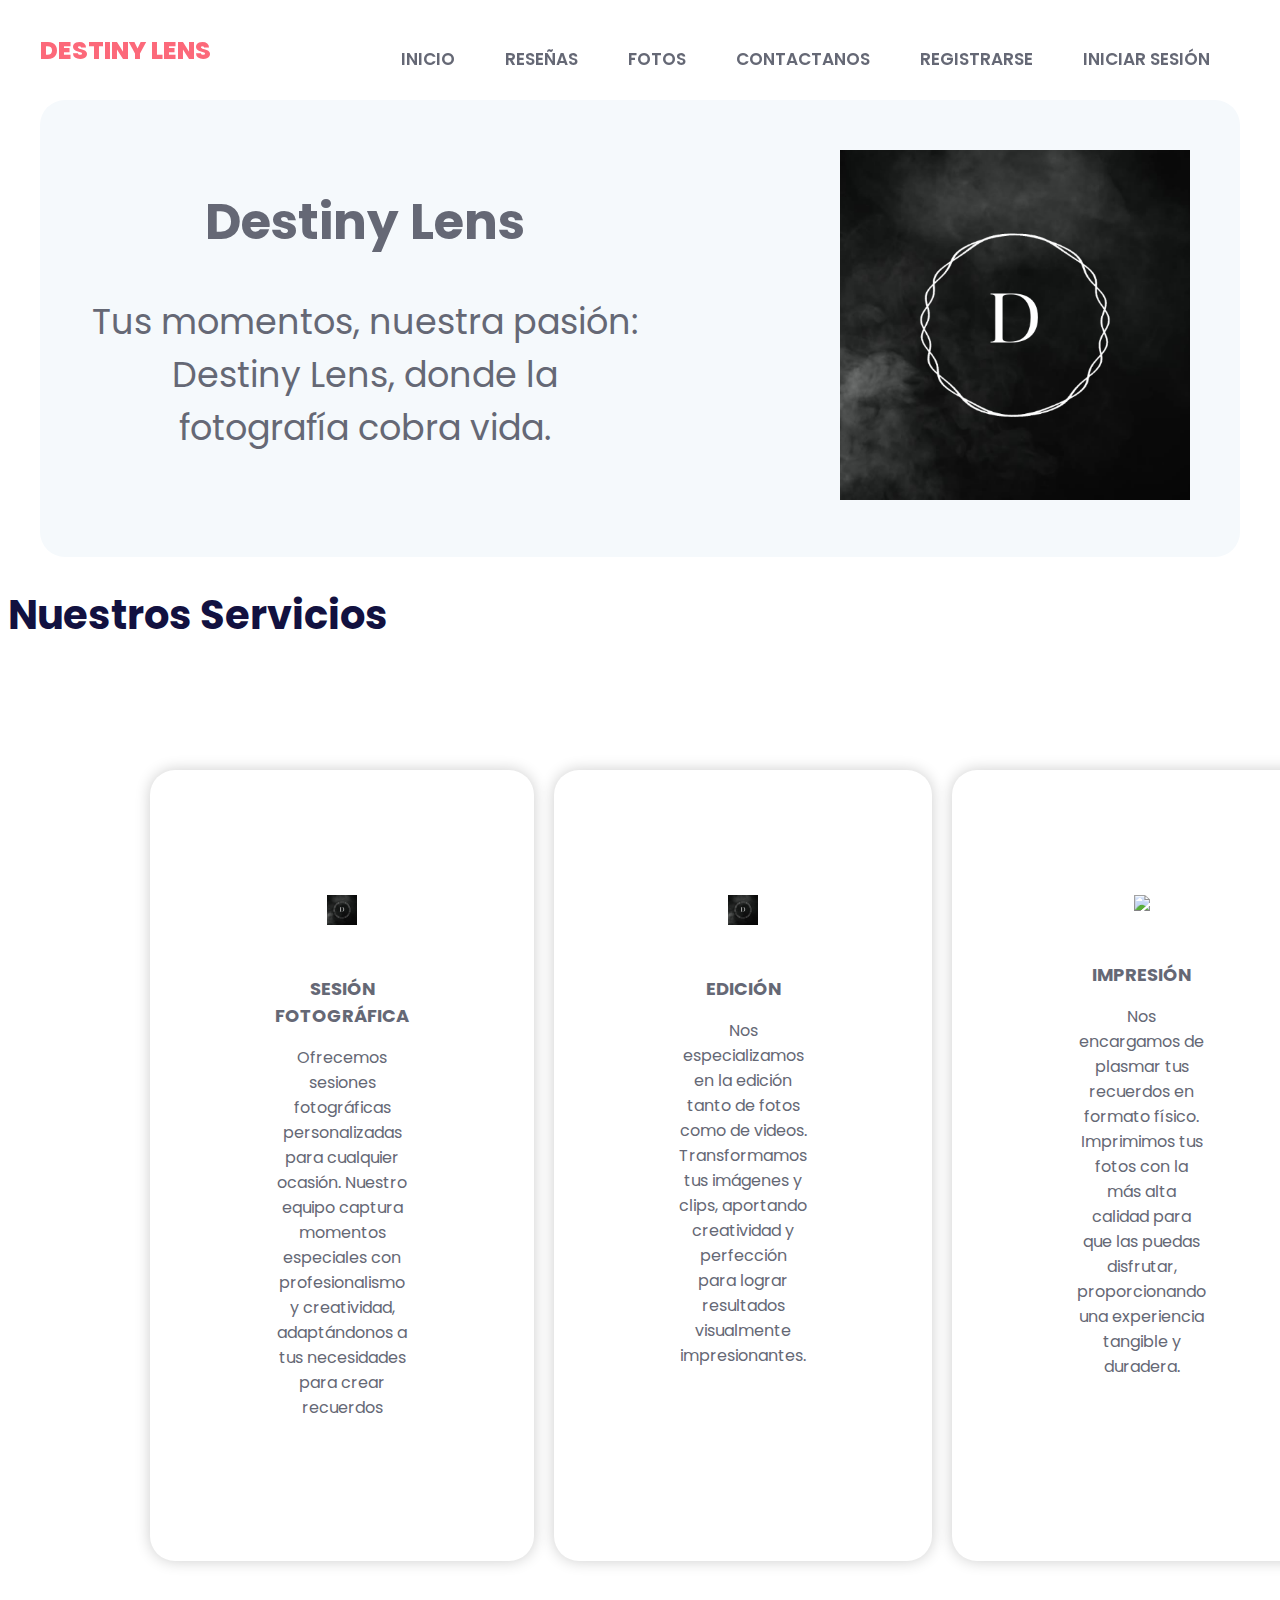
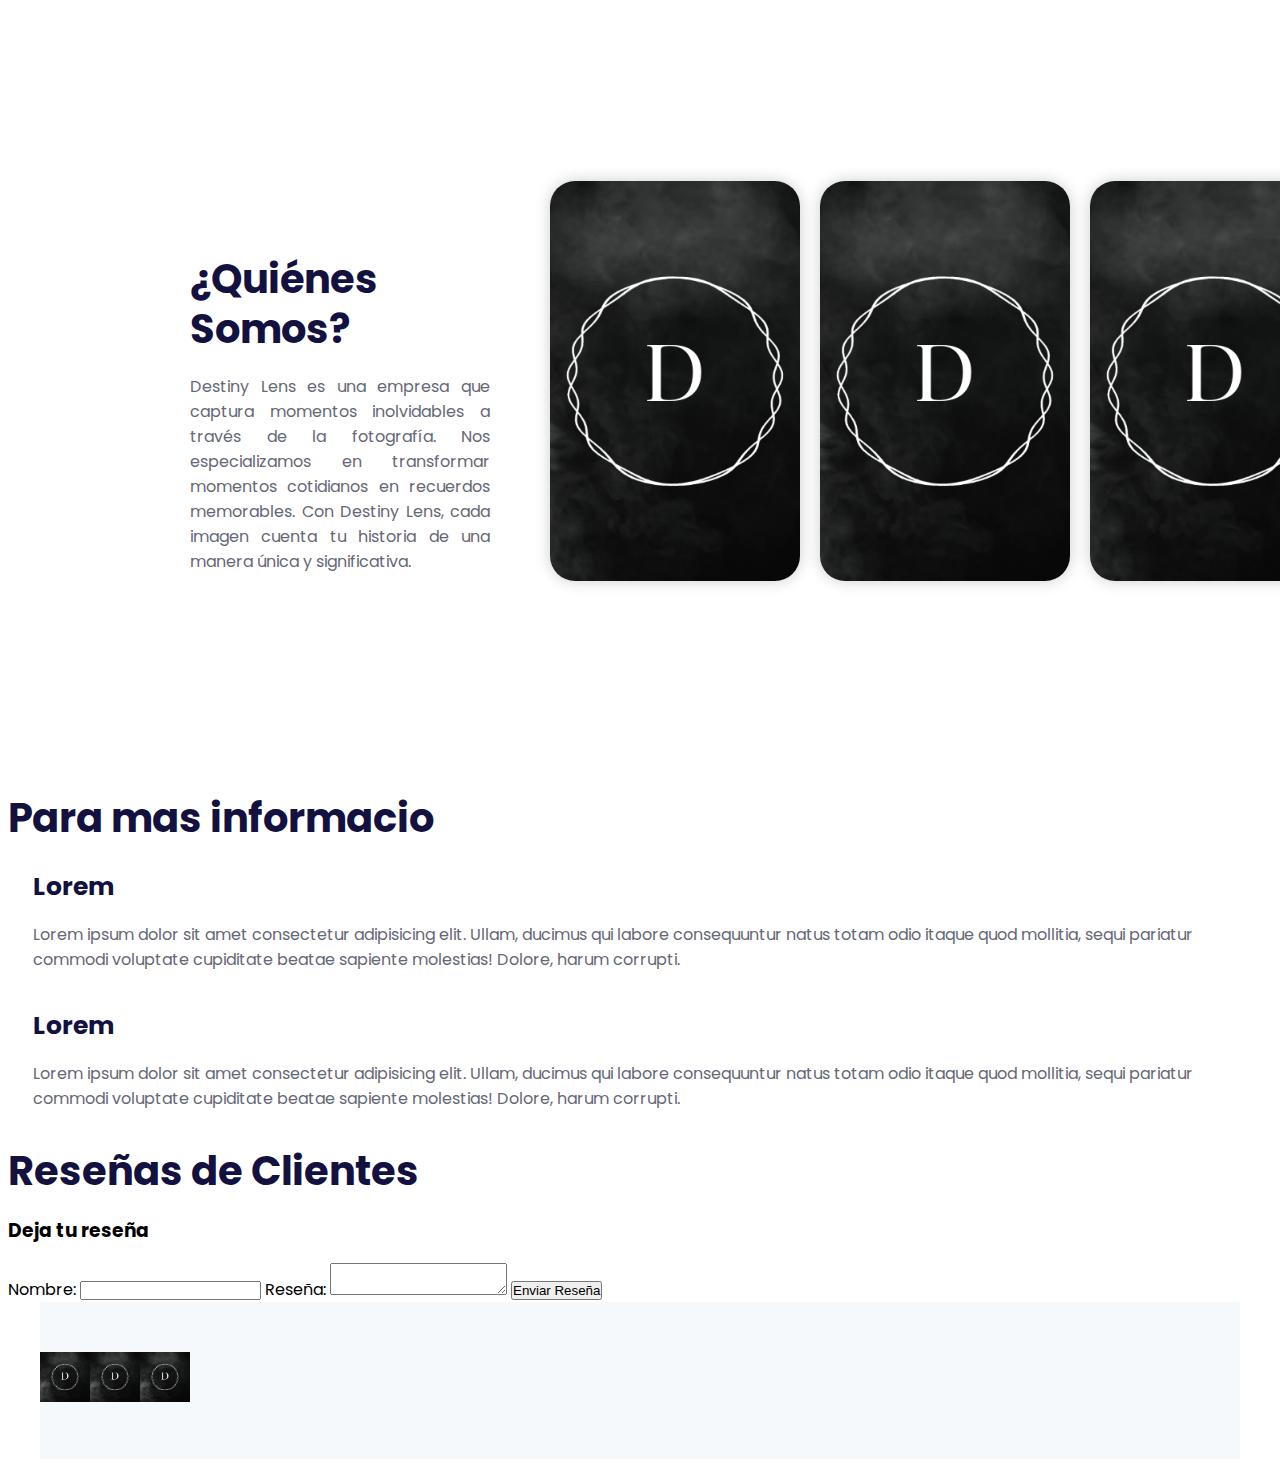
==== index.html @ 184f398a "Agrgue sesion pa reseñas y links para inicio de sesión y registro" ====
<!DOCTYPE html>
<html lang="es">
<head>
    <meta charset="UTF-8">
    <meta name="viewport" content="width=device-width, initial-scale=1.0">
    <title>Document</title>
    <link rel="stylesheet" href="style.css">
</head>
<body>
    
    <header>

        <div class="menu container">

            <a hrefs="#" class="logo">Destiny Lens</a> 
            <input type="checkbox" id="menu"/>

            <label for="menu">
                <img src="#" class="menu-icono" alt="">
            </label>

            <nav class="navbar"> <!-- Navegación  -->
                <ul>
                    <li><a href="#">Inicio</a></li>
                    <li><a href="#">Reseñas</a></li> 
                    <li><a href="#">Fotos</a></li> 
                    <li><a href="#">Contactanos</a></li>
                    <li><a href="registro.html">Registrarse</a></li>
                    <li><a href="inicio_sesion.html">Iniciar Sesión</a></li>
                </ul>
            </nav>

        </div>

        <div class="header-content container">

           <div class="header-txt">   
               <h1>Destiny Lens</h1>
               <p>
                 Tus momentos, nuestra pasión: Destiny Lens, donde la fotografía cobra vida.
               </p>
            </div>
            
           <div class="header-img">
             <img src="Logo.png" alt="">
           </div>

        </div>

    </header>

    <div class="general-title">
        <h2>Nuestros Servicios</h2>
    </div>

    <section class="general container">

        <div class="general-1">

            <div class="general-card">

                <img src="Logo.png"/>
                <h3>SESIÓN FOTOGRÁFICA</h3>
                <p>
                    Ofrecemos sesiones fotográficas personalizadas para cualquier ocasión. 
                    Nuestro equipo captura momentos especiales con profesionalismo y creatividad,
                    adaptándonos a tus necesidades para crear recuerdos
                </p>

            </div>

            <div class="general-card">

                <img src="Logo.png"/>
                <h3>EDICIÓN</h3>
                <p>
                    Nos especializamos en la edición tanto de fotos como de videos. 
                    Transformamos tus imágenes y clips, aportando creatividad y perfección para lograr 
                    resultados visualmente impresionantes.
                </p>

            </div>

            <div class="general-card">

                <img src="Uno.jpeg"/>
                <h3>IMPRESIÓN</h3>
                <p>
                    Nos encargamos de plasmar tus recuerdos en formato físico. 
                    Imprimimos tus fotos con la más alta calidad para que las puedas 
                    disfrutar, proporcionando una experiencia tangible y duradera.
                </p>

            </div>

        </div>

    </section>

    <section class="general container">

        <div class="general-2">
            <h2>¿Quiénes Somos?</h2>
            <p> 
                Destiny Lens es una empresa que captura momentos inolvidables a 
                través de la fotografía. Nos especializamos en transformar momentos 
                cotidianos en recuerdos memorables. Con Destiny Lens, cada imagen cuenta 
                tu historia de una manera única y significativa.
            </p>
           

        </div>

        <div class="general-1">

            <div class="general-card bg-1">

            </div>

            <div class="general-card bg-2">

        
            </div>

            <div class="general-card bg-3">

            </div>

        </div>

    </section>

    


    <main class="infromation">
        <h2>Para mas informacio</h2>

        <div class="information-content-container">

            <div class="information-1">
                <h3>Lorem</h3>
                <p> 
                    Lorem ipsum dolor sit amet consectetur adipisicing elit. Ullam, 
                    ducimus qui labore consequuntur natus totam odio itaque quod mollitia, 
                    sequi pariatur commodi voluptate cupiditate beatae sapiente molestias! 
                    Dolore, harum corrupti.
                </p>
                
            </div>

            <div class="information-1">
                <h3>Lorem</h3>
                <p> 
                    Lorem ipsum dolor sit amet consectetur adipisicing elit. Ullam, 
                    ducimus qui labore consequuntur natus totam odio itaque quod mollitia, 
                    sequi pariatur commodi voluptate cupiditate beatae sapiente molestias! 
                    Dolore, harum corrupti.
                </p>
               

            </div>

        </div>

    </main>
    
    <div class="review-container">
        <h2>Reseñas de Clientes</h2>
    
        <!-- Contenedor para mostrar reseñas -->
        <div id="reviews">
            <!-- Las reseñas se agregarán aquí dinámicamente con JavaScript -->
        </div>
    
        <!-- Formulario para agregar una nueva reseña -->
        <h3>Deja tu reseña</h3>
        <form id="reviewForm">
            <label for="nombre">Nombre:</label>
            <input type="text" id="nombre" required>
    
            <label for="resena">Reseña:</label>
            <textarea id="resena" required></textarea>
    
            <button type="button" onclick="agregarResena()">Enviar Reseña</button>
        </form>
    </div>
    
    <script src="script.js"></script>


    <footer class="footer container">
       
        <div class="footer-social">
            <a href="https://instagram.com/pf.destinylens?igshid=OGQ5ZDc2ODk2ZA==">
                <img src="Logo.png">
            </a>

            <a href="#">
                <img src="Logo.png">
            </a>

            <a href="#">
                <img src="Logo.png">
            </a>
            

        </div>


    </footer>

    

</body>
</html>
---- style.css ----
@import url('https://fonts.googleapis.com/css2?family=Poppins:wght@400;600;700;800&display=swap');

* {
    margin: 10;
    padding: 0;
    box-sizing: border-box;
    text-decoration: none;
    list-style: none;
}

body {
    font-family: 'Poppins', sans-serif;
}

.header {
    display: flex;
    align-items: center;
    height: 70vh;
    min-height: 700px;
}

.container {
    max-width: 1200px;
    margin: 0 auto;
}

.menu {
    position: absolute;
    top: 10px;
    left: 0;
    right: 0;
    display: flex;
    align-items: center;
    justify-content: space-between;
    position: fixed;
}

.logo {
    font-weight: 800;
    font-size: 25px;
    color: #fc697a;
    text-transform: uppercase;
}

.menu .navbar ul li {
    position: relative;
    float: left;
    margin-right: 10px;
}

.menu .navbar ul li a {
    font-size: 17px;
    font-weight: 600;
    padding: 20px;
    color: #656875;
    display: block;
    text-transform: uppercase;
}

.menu .navbar ul li a:hover {
    color: #121140;    
}

#menu {
    display: none;
}

.menu-icono {
    width: 25px;
}

.menu label {
    cursor: pointer;
    display: none;
}

.centro-contenedor {
    display: flex;
    flex-direction: column;
    align-items: center;
    justify-content: center;
}

.header-content {
    margin-top: 100px;
    display: flex;
    padding: 50px;
    background-color: #F5F9FC;
    border-radius: 25px;
}

.header-txt {
    width: 50%;
}

.header-txt h1 {
    font-size: 50px;
    color: #656875;
    margin-bottom: 35px;
    text-align: center;
}

.header-txt p {
    font-size: 35px;
    color: #656875;
    margin-bottom: 35px;
    text-align: center;
}

.header-img {
    width: 50%;
    text-align: right;
}

.header-img img {
    width: 350px;
}

.general {
    padding: 100px;
    display: flex;
}

.general-1 {
    width: 70px;
    display: flex; 
    flex-direction: row;
}

.general-card {
    padding: 125px;
    text-align: center;
    margin: 10px;
    border-radius: 25px;
    box-shadow: 0 0 15px rgba(0, 0, 0, 0.2);
    justify-content: center;
}

.general-card img {
    width: 30px;
    margin-bottom: 25px;
}

.general-card h3 {
    font-size: 18px;
    color: #656875;
    margin-bottom: 15px;
}

.general-card p {
    font-size: 16px;
    color: #656875;
}

.general-2 {
    width: 30%;
    margin: 50px;
    text-align: justify;
    flex-direction: row-reverse;
}

h2 {
    font-size: 40px;
    line-height: 50px;
    color: #121140;
    margin-bottom: 20px;
}

.general-2 p {
    font-size: 16px;
    color: #656875;
    margin-bottom: 35px; 
}

.bg-1,
.bg-2,
.bg-3 {
    width: 33%;
    height: 400px;
    background-image: url(Logo.png);
    background-position: center center;
    background-repeat: no-repeat;
    background-size: cover;
}

.information {
    padding: 100px 0;
    background-color: #F5F9FC;
    text-align: center;
}

.information-content {
    margin-top: 70px;
    display: flex;
}

.information-1 {
    margin: 0 25px;
}

.information-1 h3 {
    text-transform: capitalize;
    font-size: 25px;
    color: #121140;
    margin-bottom: 15px;
}

.information-1 p {
    font-size: 16px;
    color: #656875;
    margin-bottom: 35px;
}

.footer {
    padding: 50px 0;
    background-color: #F5F9FC;
    text-align: center;
    display: flex;
    justify-content: space-between;
}

.footer-social {
    display: flex;
    justify-content: space-around;
}

.footer-social img {
    width: 50px;
    justify-content: space-between;
}
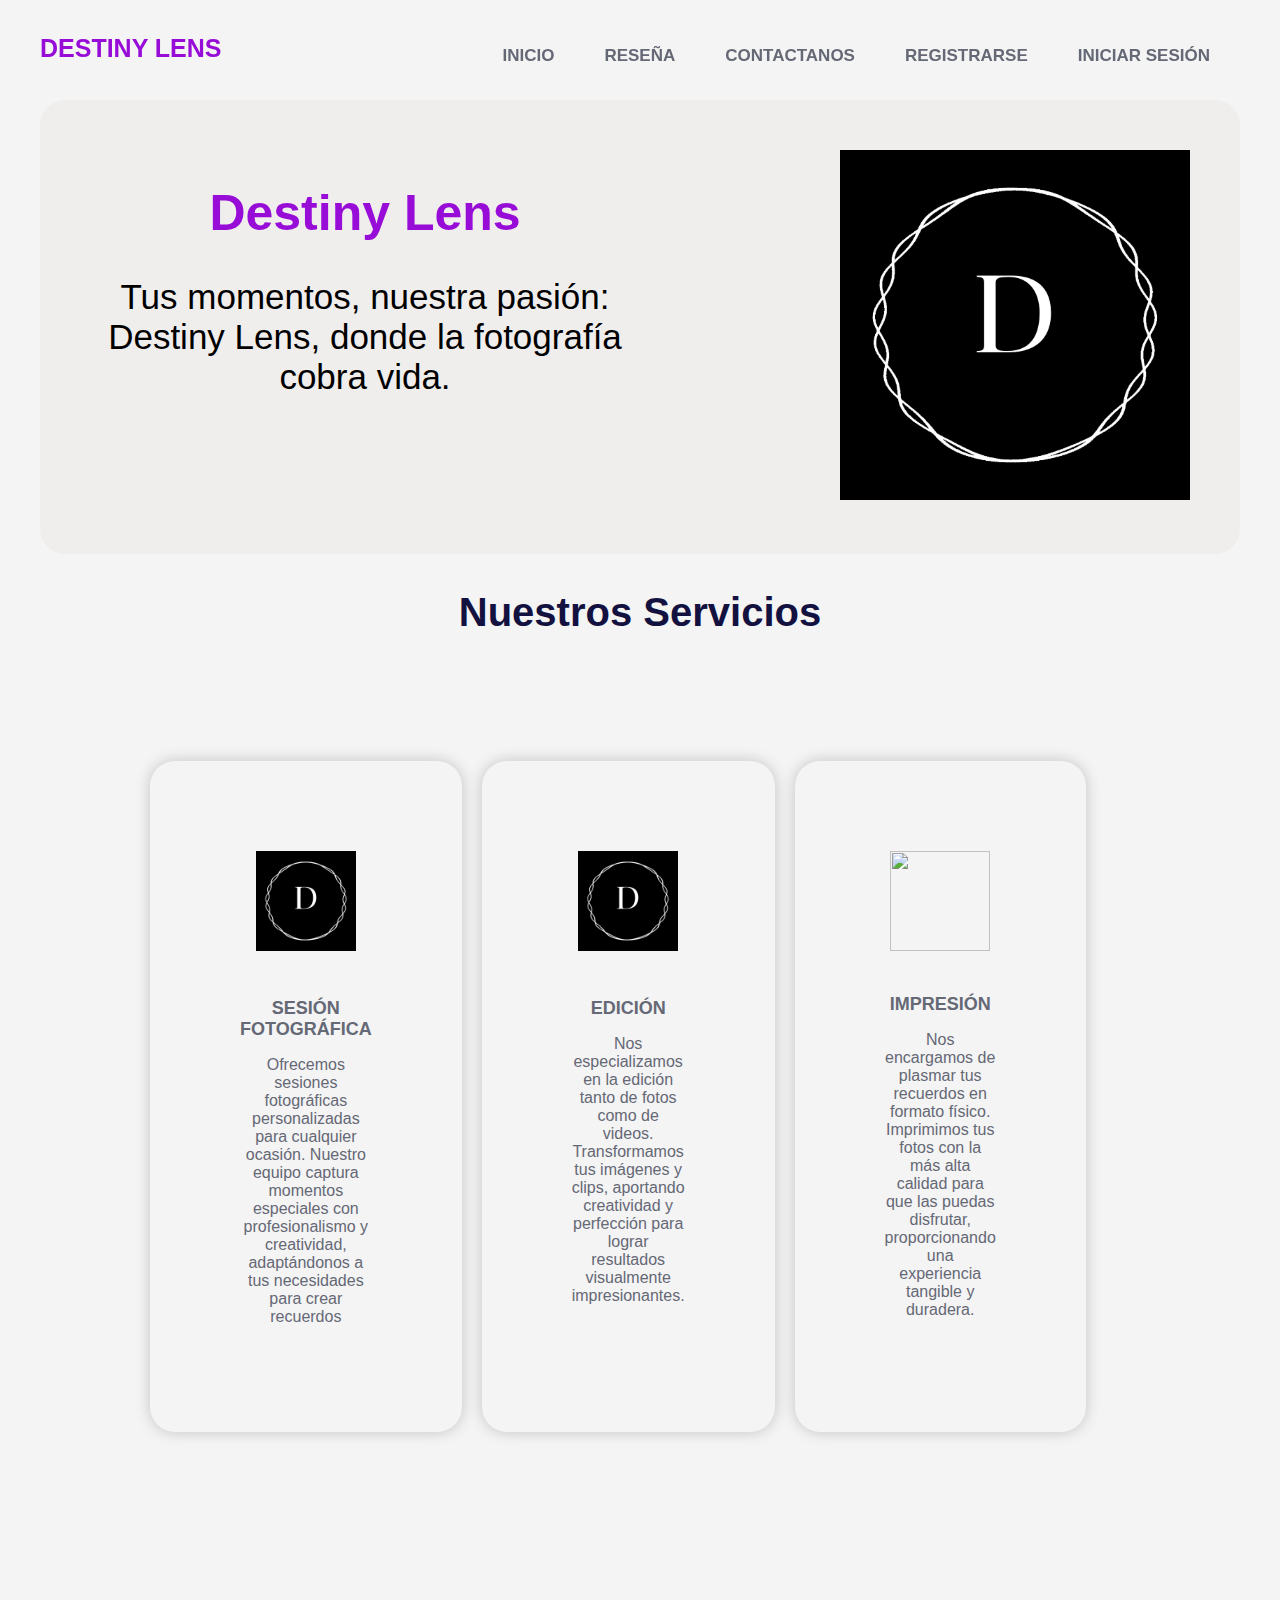
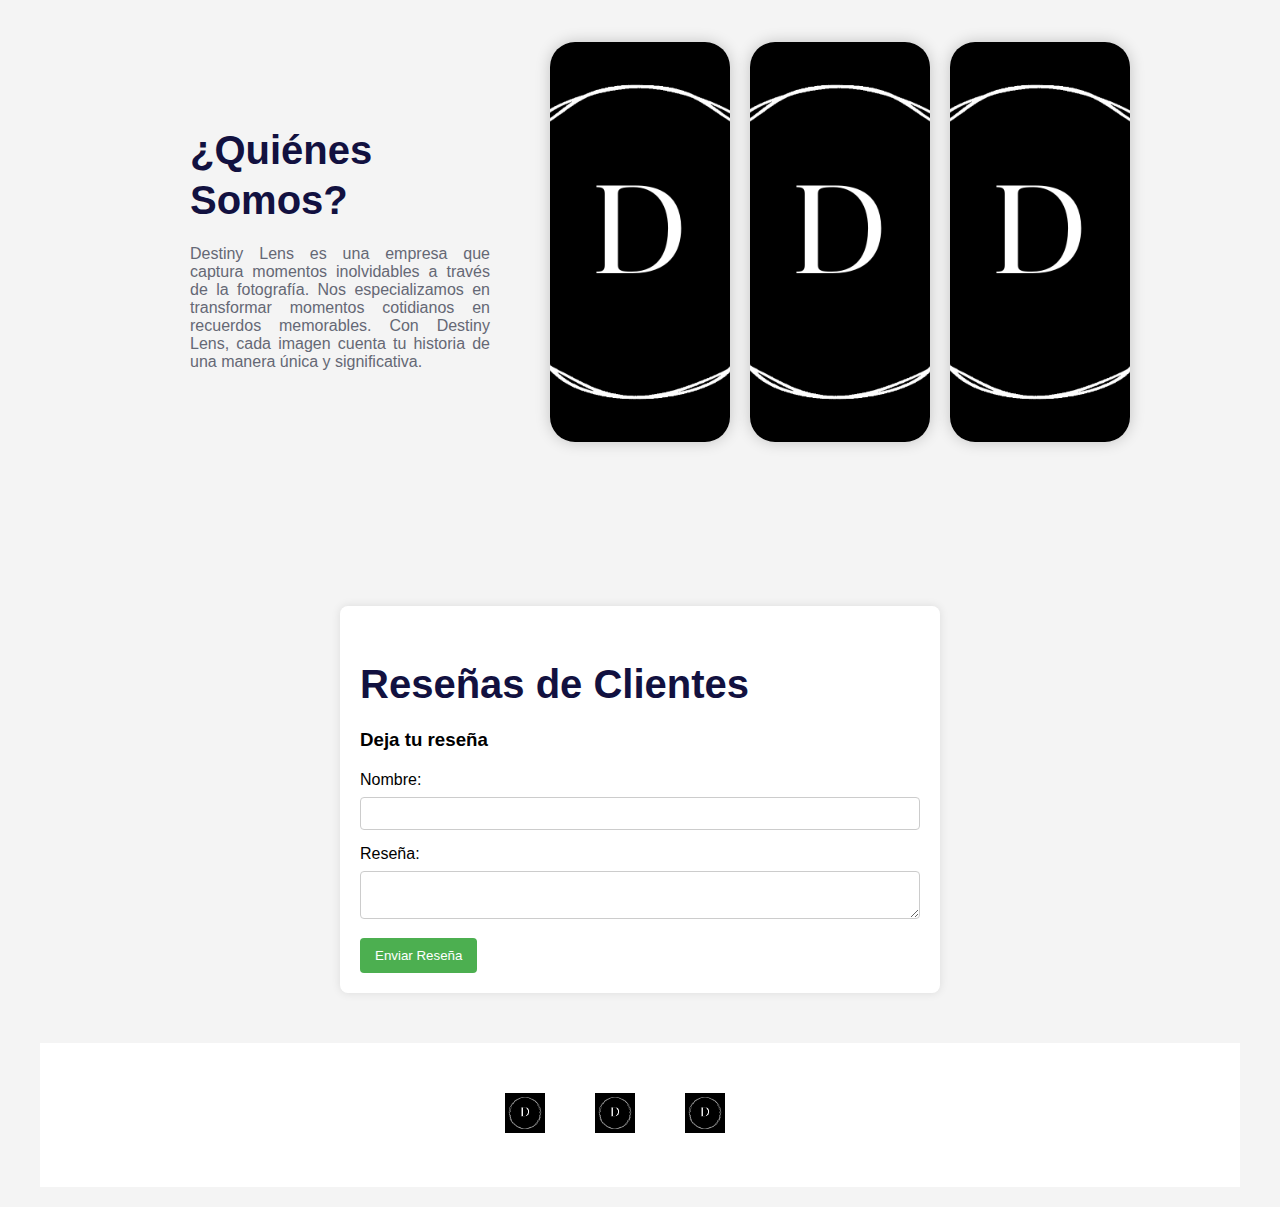
==== commit cd0c21bf: "Se modifico css para organizar espacio y colores y html se organizo" ====
--- a/index.html
+++ b/index.html
@@ -5,6 +5,7 @@
     <meta name="viewport" content="width=device-width, initial-scale=1.0">
     <title>Document</title>
     <link rel="stylesheet" href="style.css">
+    <script src="script.js"></script>
 </head>
 <body>
     
@@ -12,18 +13,13 @@
 
         <div class="menu container">
 
-            <a hrefs="#" class="logo">Destiny Lens</a> 
-            <input type="checkbox" id="menu"/>
+            <h1 class="nombre">Destiny Lens</h1> 
 
-            <label for="menu">
-                <img src="#" class="menu-icono" alt="">
-            </label>
-
-            <nav class="navbar"> <!-- Navegación  -->
+            <!-- Navegación  -->
+            <nav class="navbar"> 
                 <ul>
                     <li><a href="#">Inicio</a></li>
-                    <li><a href="#">Reseñas</a></li> 
-                    <li><a href="#">Fotos</a></li> 
+                    <li><a href="#">Reseña</a></li> 
                     <li><a href="#">Contactanos</a></li>
                     <li><a href="registro.html">Registrarse</a></li>
                     <li><a href="inicio_sesion.html">Iniciar Sesión</a></li>
@@ -48,6 +44,8 @@
         </div>
 
     </header>
+
+    <!-- Servicios -->
 
     <div class="general-title">
         <h2>Nuestros Servicios</h2>
@@ -107,64 +105,18 @@
                 cotidianos en recuerdos memorables. Con Destiny Lens, cada imagen cuenta 
                 tu historia de una manera única y significativa.
             </p>
-           
-
         </div>
 
         <div class="general-1">
 
-            <div class="general-card bg-1">
-
-            </div>
-
-            <div class="general-card bg-2">
-
-        
-            </div>
-
-            <div class="general-card bg-3">
-
-            </div>
+            <div class="general-card bg-1"></div>
+            <div class="general-card bg-2"></div>
+            <div class="general-card bg-3"></div>
 
         </div>
 
     </section>
 
-    
-
-
-    <main class="infromation">
-        <h2>Para mas informacio</h2>
-
-        <div class="information-content-container">
-
-            <div class="information-1">
-                <h3>Lorem</h3>
-                <p> 
-                    Lorem ipsum dolor sit amet consectetur adipisicing elit. Ullam, 
-                    ducimus qui labore consequuntur natus totam odio itaque quod mollitia, 
-                    sequi pariatur commodi voluptate cupiditate beatae sapiente molestias! 
-                    Dolore, harum corrupti.
-                </p>
-                
-            </div>
-
-            <div class="information-1">
-                <h3>Lorem</h3>
-                <p> 
-                    Lorem ipsum dolor sit amet consectetur adipisicing elit. Ullam, 
-                    ducimus qui labore consequuntur natus totam odio itaque quod mollitia, 
-                    sequi pariatur commodi voluptate cupiditate beatae sapiente molestias! 
-                    Dolore, harum corrupti.
-                </p>
-               
-
-            </div>
-
-        </div>
-
-    </main>
-    
     <div class="review-container">
         <h2>Reseñas de Clientes</h2>
     
@@ -185,13 +137,12 @@
             <button type="button" onclick="agregarResena()">Enviar Reseña</button>
         </form>
     </div>
-    
-    <script src="script.js"></script>
 
+    <!-- Redes sociales -->
+    <footer class="footer container">
 
-    <footer class="footer container">
-       
         <div class="footer-social">
+
             <a href="https://instagram.com/pf.destinylens?igshid=OGQ5ZDc2ODk2ZA==">
                 <img src="Logo.png">
             </a>
@@ -204,13 +155,10 @@
                 <img src="Logo.png">
             </a>
             
-
         </div>
-
 
     </footer>
 
-    
+</body>
 
-</body>
 </html>--- a/style.css
+++ b/style.css
@@ -35,20 +35,20 @@
     position: fixed;
 }
 
-.logo {
+.nombre {
     font-weight: 800;
     font-size: 25px;
-    color: #fc697a;
+    color: rgb(151, 12, 215);
     text-transform: uppercase;
 }
 
-.menu .navbar ul li {
+.navbar ul li {
     position: relative;
     float: left;
     margin-right: 10px;
 }
 
-.menu .navbar ul li a {
+.navbar ul li a {
     font-size: 17px;
     font-weight: 600;
     padding: 20px;
@@ -57,21 +57,9 @@
     text-transform: uppercase;
 }
 
-.menu .navbar ul li a:hover {
-    color: #121140;    
-}
-
-#menu {
-    display: none;
-}
-
-.menu-icono {
-    width: 25px;
-}
-
-.menu label {
-    cursor: pointer;
-    display: none;
+/* Cambiado el color al pasar el cursor en la barra de navegación */
+.navbar ul li a:hover {
+    color: rgb(151, 12, 215); 
 }
 
 .centro-contenedor {
@@ -85,7 +73,7 @@
     margin-top: 100px;
     display: flex;
     padding: 50px;
-    background-color: #F5F9FC;
+    background-color: #f0eded;
     border-radius: 25px;
 }
 
@@ -95,14 +83,14 @@
 
 .header-txt h1 {
     font-size: 50px;
-    color: #656875;
+    color: rgb(151, 12, 215);
     margin-bottom: 35px;
     text-align: center;
 }
 
 .header-txt p {
     font-size: 35px;
-    color: #656875;
+    color: #000000;
     margin-bottom: 35px;
     text-align: center;
 }
@@ -121,23 +109,37 @@
     display: flex;
 }
 
+.general-title{
+    display: flex;
+    justify-content: center;
+    margin-bottom: 0.1cm;
+}
+
 .general-1 {
-    width: 70px;
+    width: 50px;
     display: flex; 
     flex-direction: row;
 }
 
+.general container {
+    margin-bottom: 0.1cm;
+}
+
+
 .general-card {
-    padding: 125px;
+    padding: 90px;
     text-align: center;
     margin: 10px;
+    margin-top: 0.10px;
     border-radius: 25px;
     box-shadow: 0 0 15px rgba(0, 0, 0, 0.2);
     justify-content: center;
+    width: 1500px;
 }
 
 .general-card img {
-    width: 30px;
+    width: 100px;
+    height: 100px;
     margin-bottom: 25px;
 }
 
@@ -150,6 +152,7 @@
 .general-card p {
     font-size: 16px;
     color: #656875;
+    text-align: center;
 }
 
 .general-2 {
@@ -183,48 +186,78 @@
     background-size: cover;
 }
 
-.information {
-    padding: 100px 0;
-    background-color: #F5F9FC;
-    text-align: center;
-}
-
-.information-content {
-    margin-top: 70px;
-    display: flex;
-}
-
-.information-1 {
-    margin: 0 25px;
-}
-
-.information-1 h3 {
-    text-transform: capitalize;
-    font-size: 25px;
-    color: #121140;
-    margin-bottom: 15px;
-}
-
-.information-1 p {
-    font-size: 16px;
-    color: #656875;
-    margin-bottom: 35px;
-}
-
 .footer {
     padding: 50px 0;
-    background-color: #F5F9FC;
-    text-align: center;
+    background-color: #ffffff;
     display: flex;
     justify-content: space-between;
+    justify-content: center;
+    align-items: center;
 }
 
 .footer-social {
     display: flex;
     justify-content: space-around;
+    
 }
 
 .footer-social img {
-    width: 50px;
+    width: 40px;
     justify-content: space-between;
-}
+    margin-right: 50px;
+   
+}
+
+body {
+    font-family: Arial, sans-serif;
+    margin: 20px;
+    background-color: #f4f4f4;
+}
+
+.review-container {
+    max-width: 600px;
+    margin: 50px auto;
+    background-color: #fff;
+    padding: 20px;
+    border-radius: 8px;
+    box-shadow: 0 0 10px rgba(0, 0, 0, 0.1);
+}
+
+.review {
+    border-bottom: 1px solid #ccc;
+    padding: 10px;
+    margin-bottom: 10px;
+}
+
+form {
+    margin-top: 20px;
+}
+
+label {
+    display: block;
+    margin-bottom: 8px;
+}
+
+input,
+textarea {
+    width: 100%;
+    padding: 8px;
+    margin-bottom: 15px;
+    box-sizing: border-box;
+    border: 1px solid #ccc;
+    border-radius: 4px;
+}
+
+button {
+    background-color: #4caf50;
+    color: #fff;
+    padding: 10px 15px;
+    border: none;
+    border-radius: 4px;
+    cursor: pointer;
+}
+
+button:hover {
+    background-color: #45a049;
+}
+
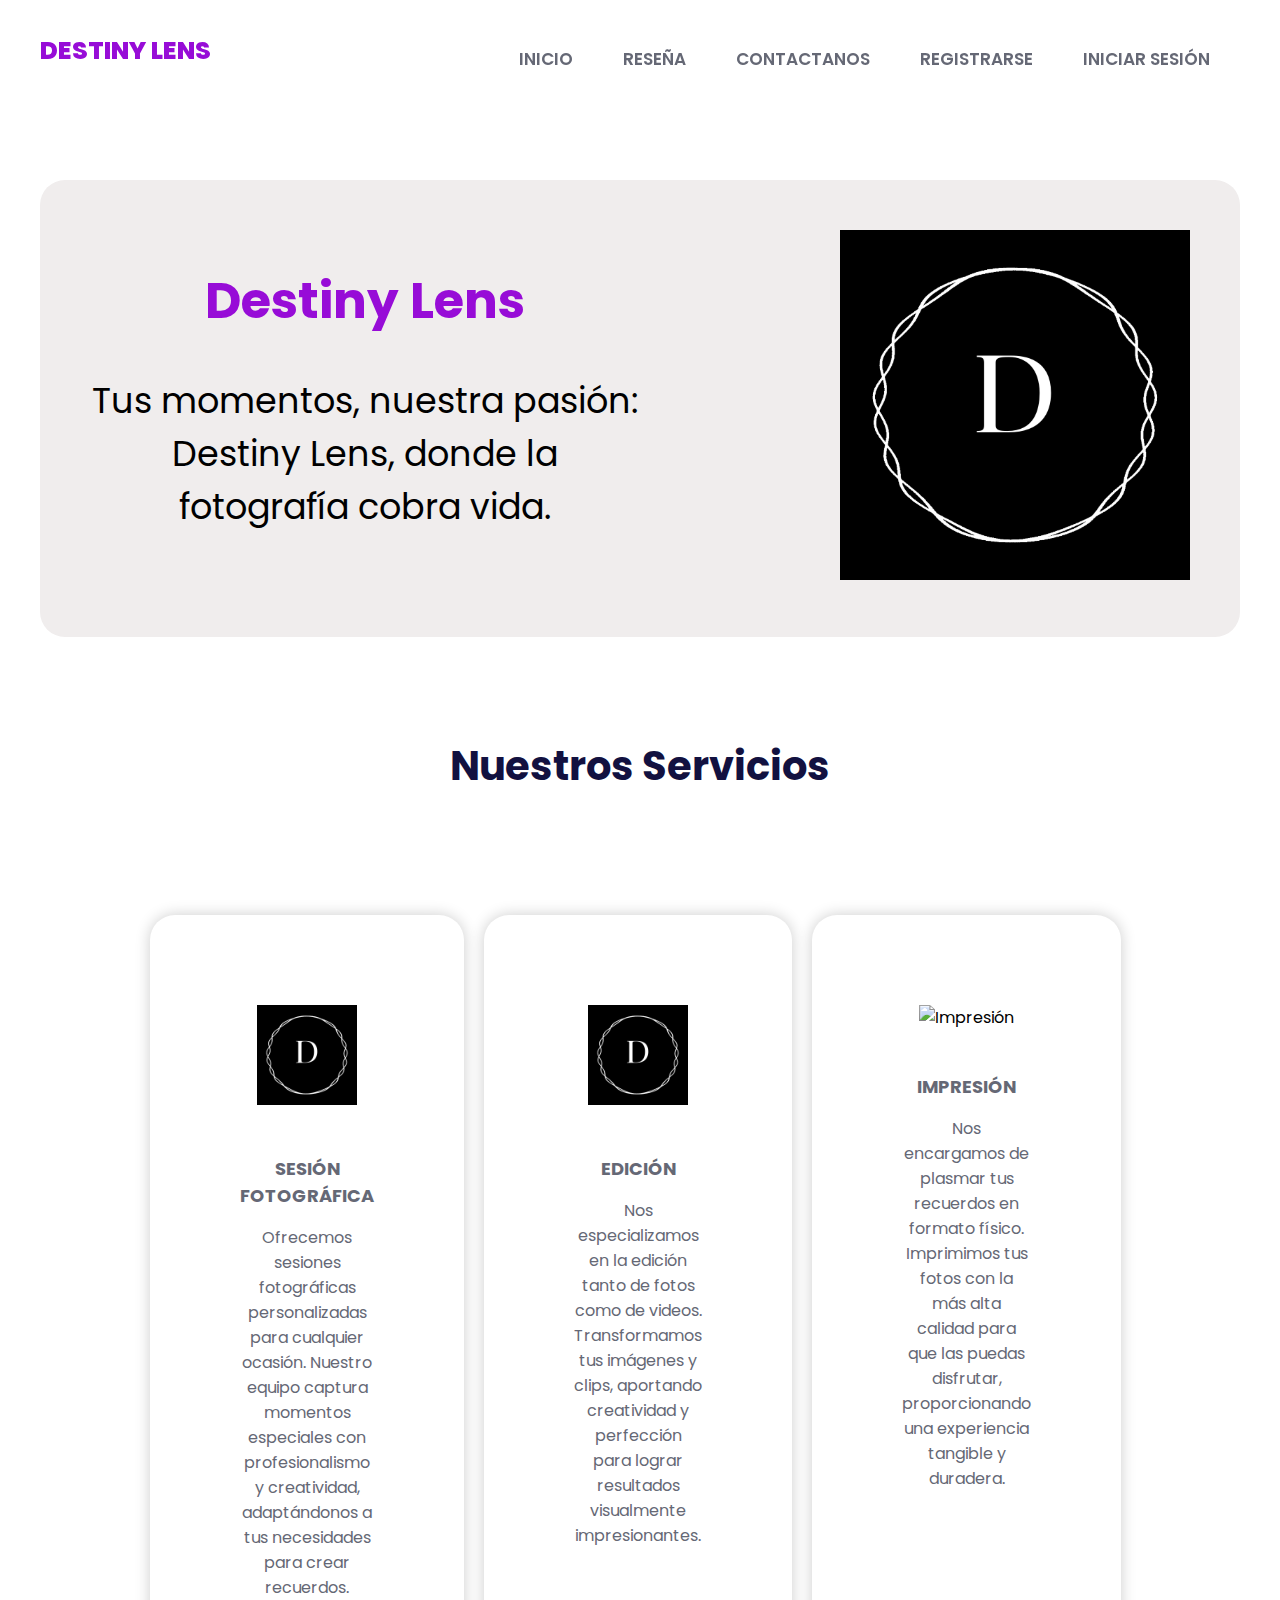
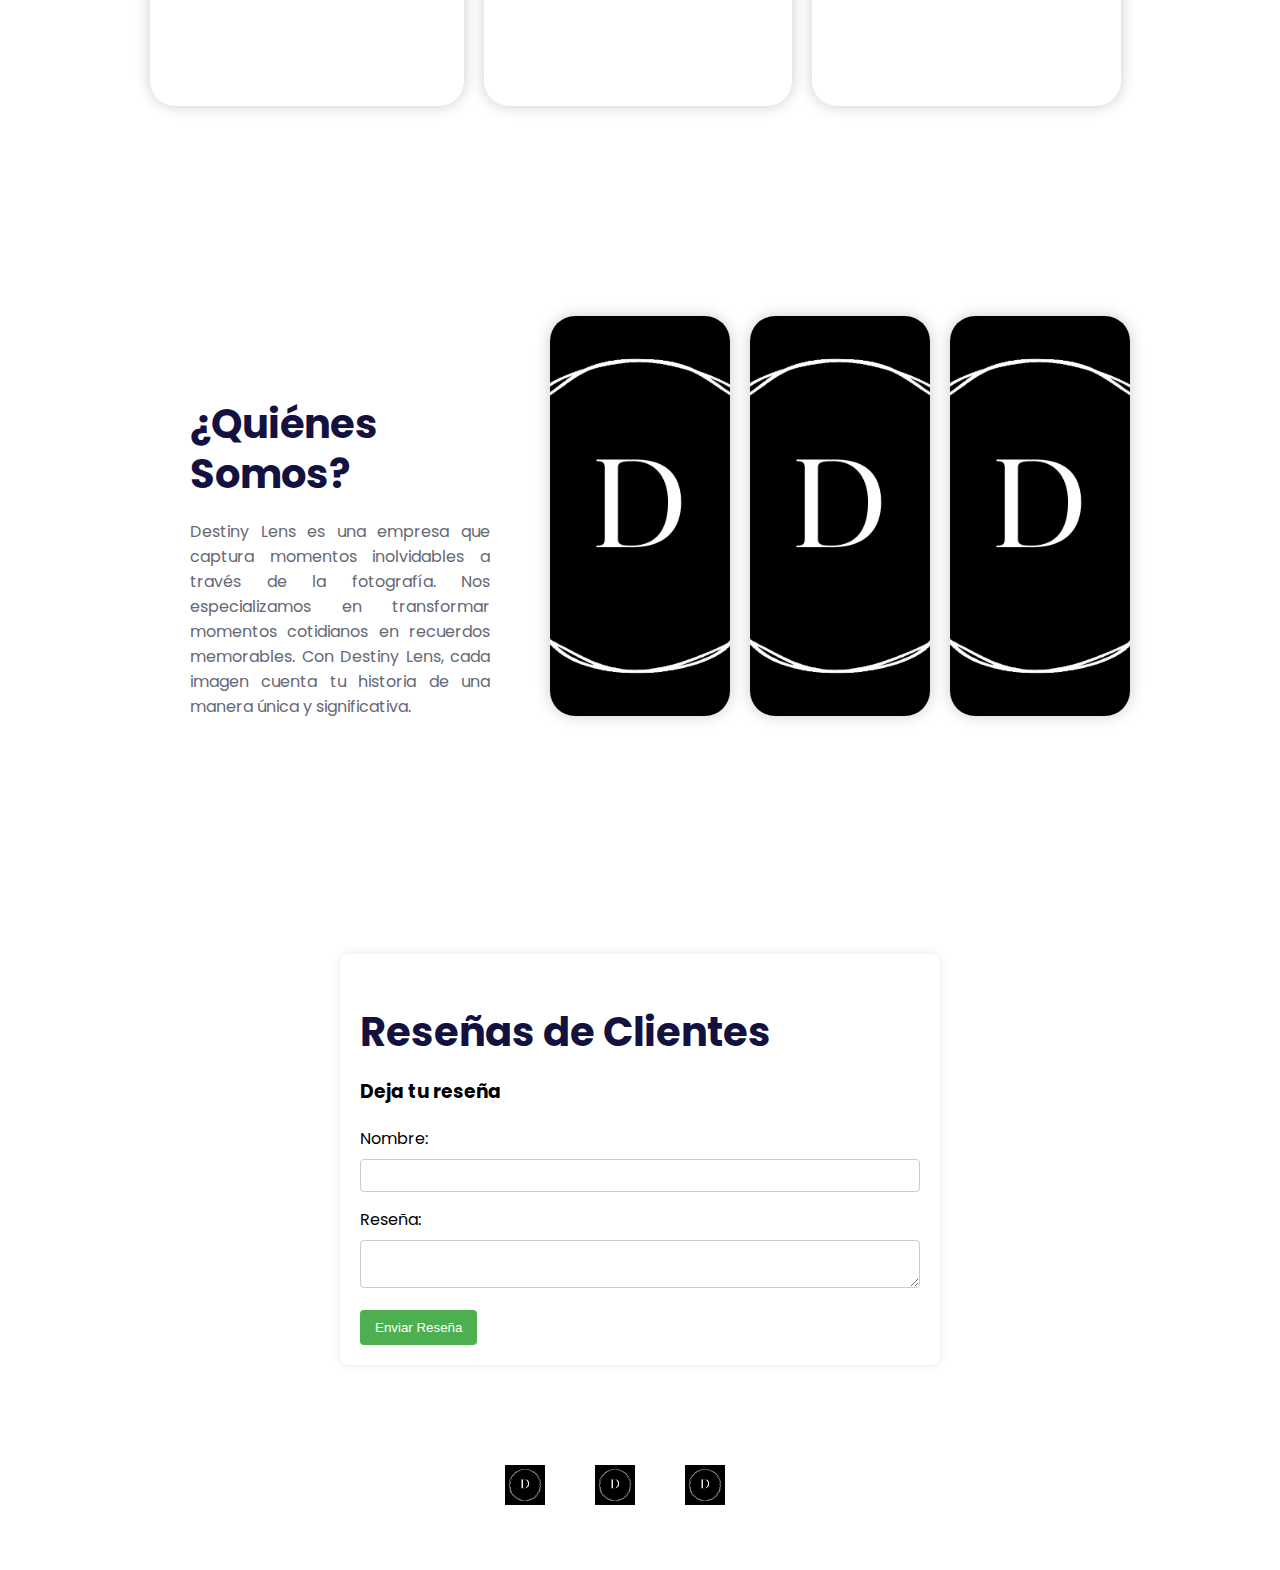
==== commit 9acb54d6: "Se organizo y se agrego coemntarios index y style" ====
--- a/index.html
+++ b/index.html
@@ -3,50 +3,46 @@
 <head>
     <meta charset="UTF-8">
     <meta name="viewport" content="width=device-width, initial-scale=1.0">
-    <title>Document</title>
+    <title>Destiny Lens</title>
     <link rel="stylesheet" href="style.css">
     <script src="script.js"></script>
 </head>
 <body>
-    
-    <header>
 
+    <!-- Encabezado -->
+    <header class="header">
+
+        <!-- Menú de navegación -->
         <div class="menu container">
+            <h1 class="nombre">Destiny Lens</h1>
 
-            <h1 class="nombre">Destiny Lens</h1> 
-
-            <!-- Navegación  -->
-            <nav class="navbar"> 
+            <!-- Navegación -->
+            <nav class="navbar">
                 <ul>
                     <li><a href="#">Inicio</a></li>
-                    <li><a href="#">Reseña</a></li> 
+                    <li><a href="#">Reseña</a></li>
                     <li><a href="#">Contactanos</a></li>
                     <li><a href="registro.html">Registrarse</a></li>
                     <li><a href="inicio_sesion.html">Iniciar Sesión</a></li>
                 </ul>
             </nav>
-
         </div>
 
+        <!-- Contenido del encabezado -->
         <div class="header-content container">
-
-           <div class="header-txt">   
-               <h1>Destiny Lens</h1>
-               <p>
-                 Tus momentos, nuestra pasión: Destiny Lens, donde la fotografía cobra vida.
-               </p>
+            <div class="header-txt">
+                <h1>Destiny Lens</h1>
+                <p>
+                    Tus momentos, nuestra pasión: Destiny Lens, donde la fotografía cobra vida.
+                </p>
             </div>
-            
-           <div class="header-img">
-             <img src="Logo.png" alt="">
-           </div>
-
+            <div class="header-img">
+                <img src="Logo.png" alt="Logo Destiny Lens">
+            </div>
         </div>
-
     </header>
 
     <!-- Servicios -->
-
     <div class="general-title">
         <h2>Nuestros Servicios</h2>
     </div>
@@ -55,60 +51,59 @@
 
         <div class="general-1">
 
+            <!-- Servicio 1 -->
             <div class="general-card">
-
-                <img src="Logo.png"/>
+                <img src="Logo.png" alt="Sesión Fotográfica">
                 <h3>SESIÓN FOTOGRÁFICA</h3>
                 <p>
-                    Ofrecemos sesiones fotográficas personalizadas para cualquier ocasión. 
+                    Ofrecemos sesiones fotográficas personalizadas para cualquier ocasión.
                     Nuestro equipo captura momentos especiales con profesionalismo y creatividad,
-                    adaptándonos a tus necesidades para crear recuerdos
+                    adaptándonos a tus necesidades para crear recuerdos.
                 </p>
-
             </div>
 
+           <!-- Servicio 2 -->
             <div class="general-card">
-
-                <img src="Logo.png"/>
+                <img src="Logo.png" alt="Edición">
                 <h3>EDICIÓN</h3>
                 <p>
-                    Nos especializamos en la edición tanto de fotos como de videos. 
-                    Transformamos tus imágenes y clips, aportando creatividad y perfección para lograr 
+                    Nos especializamos en la edición tanto de fotos como de videos.
+                    Transformamos tus imágenes y clips, aportando creatividad y perfección para lograr
                     resultados visualmente impresionantes.
                 </p>
-
             </div>
 
+            <!-- Servicio 3 -->
             <div class="general-card">
-
-                <img src="Uno.jpeg"/>
+                <img src="Uno.jpeg" alt="Impresión">
                 <h3>IMPRESIÓN</h3>
                 <p>
-                    Nos encargamos de plasmar tus recuerdos en formato físico. 
-                    Imprimimos tus fotos con la más alta calidad para que las puedas 
+                    Nos encargamos de plasmar tus recuerdos en formato físico.
+                    Imprimimos tus fotos con la más alta calidad para que las puedas
                     disfrutar, proporcionando una experiencia tangible y duradera.
                 </p>
-
             </div>
 
         </div>
 
     </section>
 
+    <!-- Información de la empresa -->
     <section class="general container">
 
         <div class="general-2">
             <h2>¿Quiénes Somos?</h2>
-            <p> 
-                Destiny Lens es una empresa que captura momentos inolvidables a 
-                través de la fotografía. Nos especializamos en transformar momentos 
-                cotidianos en recuerdos memorables. Con Destiny Lens, cada imagen cuenta 
+            <p>
+                Destiny Lens es una empresa que captura momentos inolvidables a
+                través de la fotografía. Nos especializamos en transformar momentos
+                cotidianos en recuerdos memorables. Con Destiny Lens, cada imagen cuenta
                 tu historia de una manera única y significativa.
             </p>
         </div>
 
         <div class="general-1">
 
+            <!-- Imagenes -->
             <div class="general-card bg-1"></div>
             <div class="general-card bg-2"></div>
             <div class="general-card bg-3"></div>
@@ -117,24 +112,24 @@
 
     </section>
 
+    <!-- Reseñas de clientes -->
     <div class="review-container">
         <h2>Reseñas de Clientes</h2>
-    
+
         <!-- Contenedor para mostrar reseñas -->
-        <div id="reviews">
-            <!-- Las reseñas se agregarán aquí dinámicamente con JavaScript -->
-        </div>
-    
+        <div id="reviews"></div>
+
         <!-- Formulario para agregar una nueva reseña -->
         <h3>Deja tu reseña</h3>
         <form id="reviewForm">
             <label for="nombre">Nombre:</label>
             <input type="text" id="nombre" required>
-    
+
             <label for="resena">Reseña:</label>
             <textarea id="resena" required></textarea>
-    
-            <button type="button" onclick="agregarResena()">Enviar Reseña</button>
+
+            <!-- Boton -->
+            <button type="submit">Enviar Reseña</button>
         </form>
     </div>
 
@@ -144,21 +139,21 @@
         <div class="footer-social">
 
             <a href="https://instagram.com/pf.destinylens?igshid=OGQ5ZDc2ODk2ZA==">
-                <img src="Logo.png">
+                <img src="Logo.png" alt="Instagram">
             </a>
 
             <a href="#">
-                <img src="Logo.png">
+                <img src="Logo.png" alt="Otra red social">
             </a>
 
             <a href="#">
-                <img src="Logo.png">
+                <img src="Logo.png" alt="Otra red social">
             </a>
-            
+
         </div>
 
     </footer>
 
 </body>
 
-</html>+</html>
--- a/style.css
+++ b/style.css
@@ -1,5 +1,6 @@
 @import url('https://fonts.googleapis.com/css2?family=Poppins:wght@400;600;700;800&display=swap');
 
+/* Eliminar estilos predeterminados */
 * {
     margin: 10;
     padding: 0;
@@ -8,10 +9,12 @@
     list-style: none;
 }
 
+/* Estilo del cuerpo de la página */
 body {
     font-family: 'Poppins', sans-serif;
 }
 
+/* Encabezado */
 .header {
     display: flex;
     align-items: center;
@@ -69,6 +72,7 @@
     justify-content: center;
 }
 
+/* Slogan y logo */
 .header-content {
     margin-top: 100px;
     display: flex;
@@ -104,6 +108,8 @@
     width: 350px;
 }
 
+/* Nuestros servicios */
+
 .general {
     padding: 100px;
     display: flex;
@@ -120,11 +126,6 @@
     display: flex; 
     flex-direction: row;
 }
-
-.general container {
-    margin-bottom: 0.1cm;
-}
-
 
 .general-card {
     padding: 90px;
@@ -186,34 +187,9 @@
     background-size: cover;
 }
 
-.footer {
-    padding: 50px 0;
-    background-color: #ffffff;
-    display: flex;
-    justify-content: space-between;
-    justify-content: center;
-    align-items: center;
-}
-
-.footer-social {
-    display: flex;
-    justify-content: space-around;
-    
-}
-
-.footer-social img {
-    width: 40px;
-    justify-content: space-between;
-    margin-right: 50px;
-   
-}
-
-body {
-    font-family: Arial, sans-serif;
-    margin: 20px;
-    background-color: #f4f4f4;
-}
-
+
+
+/* Estilo de la reseña */
 .review-container {
     max-width: 600px;
     margin: 50px auto;
@@ -261,3 +237,27 @@
     background-color: #45a049;
 }
 
+
+
+/* Redes sociales */
+.footer {
+    padding: 50px 0;
+    background-color: #ffffff;
+    display: flex;
+    justify-content: space-between;
+    justify-content: center;
+    align-items: center;
+}
+
+.footer-social {
+    display: flex;
+    justify-content: space-around;
+    
+}
+
+.footer-social img {
+    width: 40px;
+    justify-content: space-between;
+    margin-right: 50px;
+   
+}
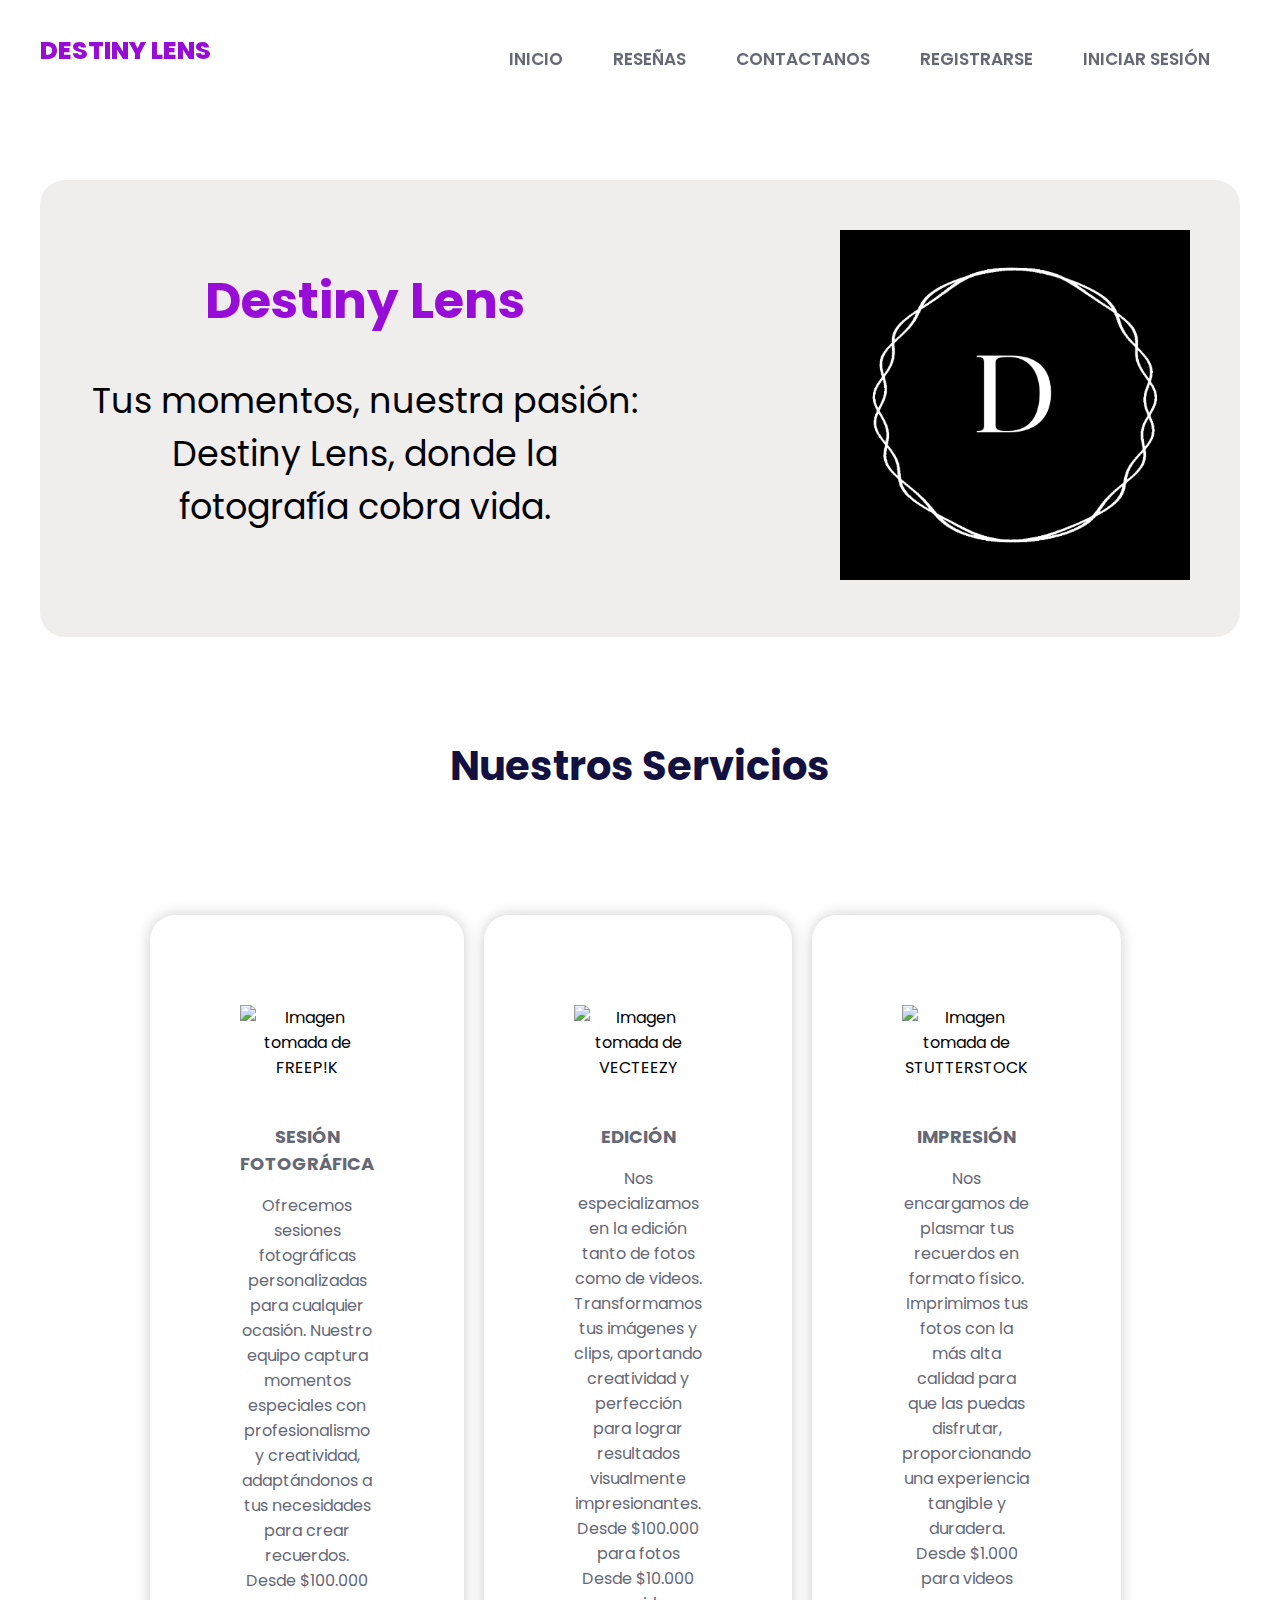
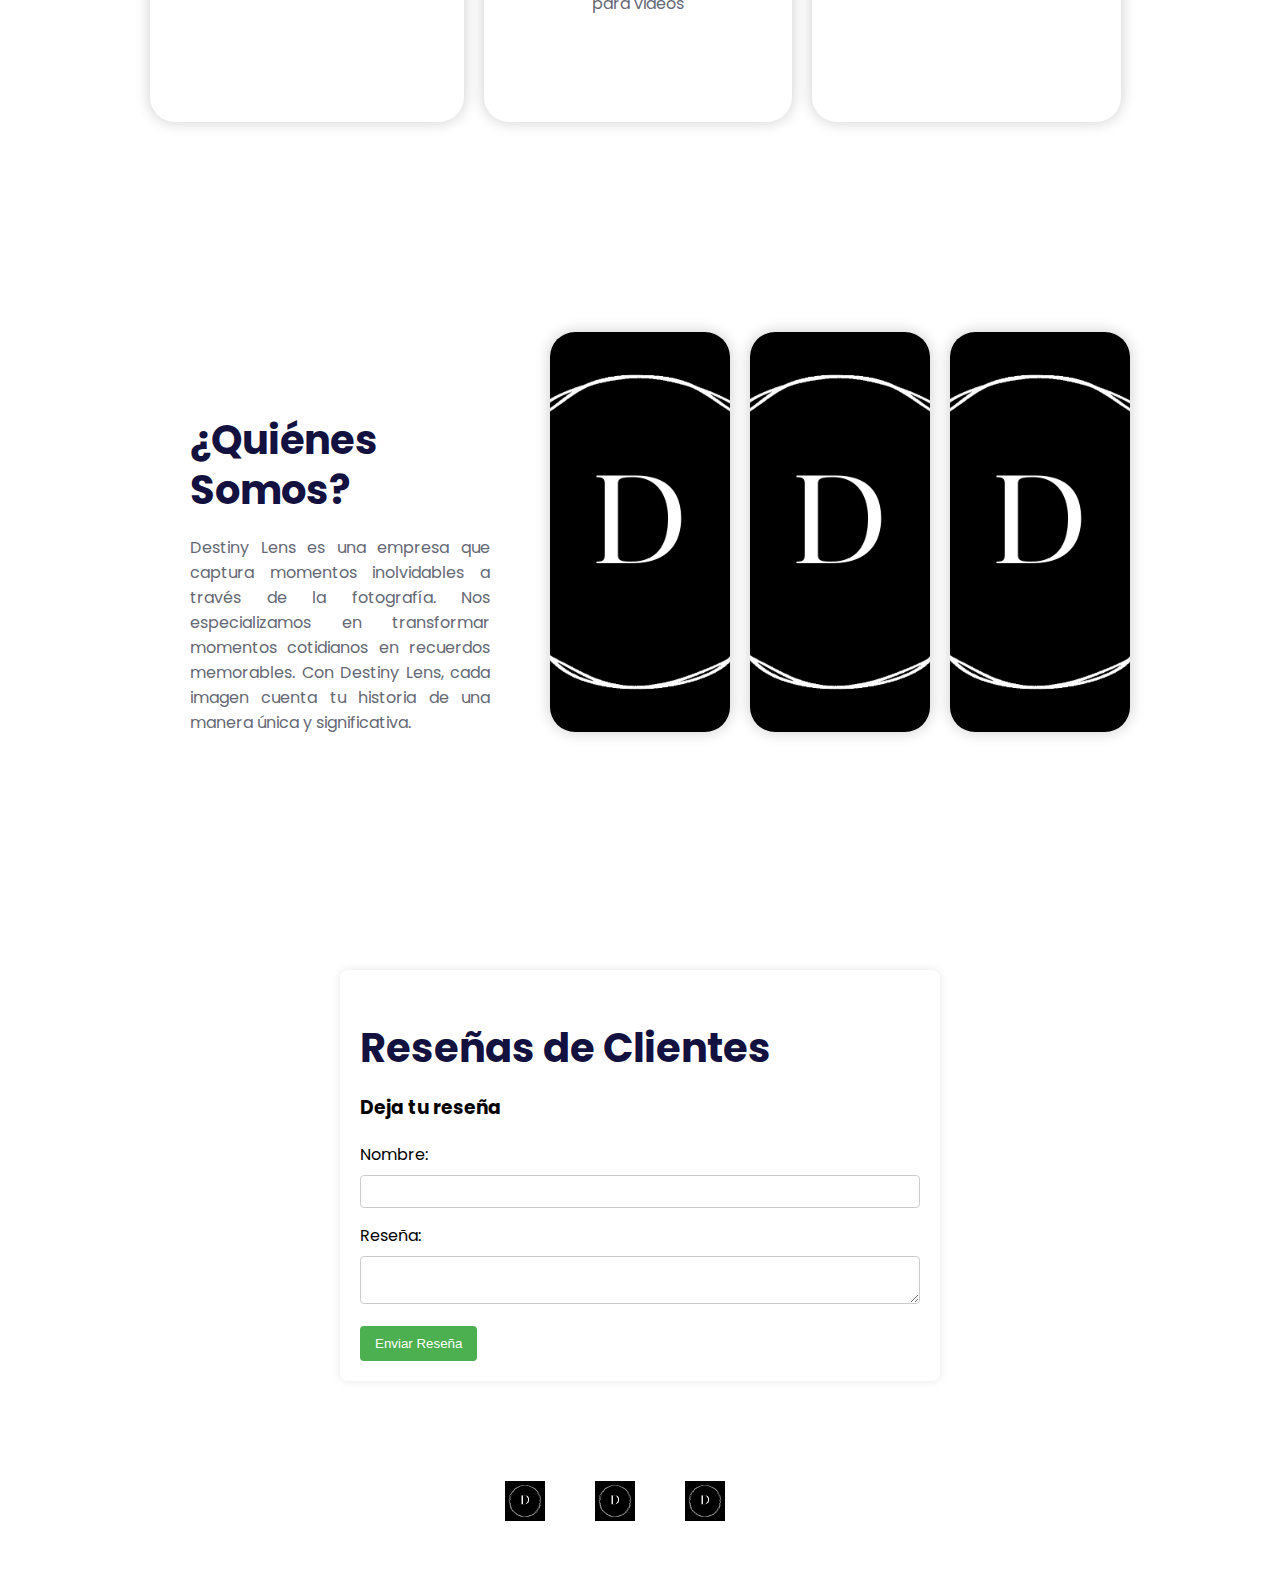
==== commit 1bc74c8c: "Se agrgaron imagenes de los servicios" ====
--- a/index.html
+++ b/index.html
@@ -20,7 +20,7 @@
             <nav class="navbar">
                 <ul>
                     <li><a href="#">Inicio</a></li>
-                    <li><a href="#">Reseña</a></li>
+                    <li><a href="#">Reseñas</a></li>
                     <li><a href="#">Contactanos</a></li>
                     <li><a href="registro.html">Registrarse</a></li>
                     <li><a href="inicio_sesion.html">Iniciar Sesión</a></li>
@@ -53,34 +53,38 @@
 
             <!-- Servicio 1 -->
             <div class="general-card">
-                <img src="Logo.png" alt="Sesión Fotográfica">
+                <img src="sesion_fotografica.png" alt="Imagen tomada de FREEP!K">
                 <h3>SESIÓN FOTOGRÁFICA</h3>
                 <p>
                     Ofrecemos sesiones fotográficas personalizadas para cualquier ocasión.
                     Nuestro equipo captura momentos especiales con profesionalismo y creatividad,
                     adaptándonos a tus necesidades para crear recuerdos.
+                    Desde $100.000
                 </p>
             </div>
 
            <!-- Servicio 2 -->
             <div class="general-card">
-                <img src="Logo.png" alt="Edición">
+                <img src="edicion.jpg" alt="Imagen tomada de VECTEEZY">
                 <h3>EDICIÓN</h3>
                 <p>
                     Nos especializamos en la edición tanto de fotos como de videos.
                     Transformamos tus imágenes y clips, aportando creatividad y perfección para lograr
                     resultados visualmente impresionantes.
+                    Desde $100.000 para fotos
+                    Desde $10.000 para videos
                 </p>
             </div>
 
             <!-- Servicio 3 -->
             <div class="general-card">
-                <img src="Uno.jpeg" alt="Impresión">
+                <img src="impresion.png" alt="Imagen tomada de STUTTERSTOCK">
                 <h3>IMPRESIÓN</h3>
                 <p>
                     Nos encargamos de plasmar tus recuerdos en formato físico.
                     Imprimimos tus fotos con la más alta calidad para que las puedas
                     disfrutar, proporcionando una experiencia tangible y duradera.
+                    Desde $1.000 para videos
                 </p>
             </div>
 
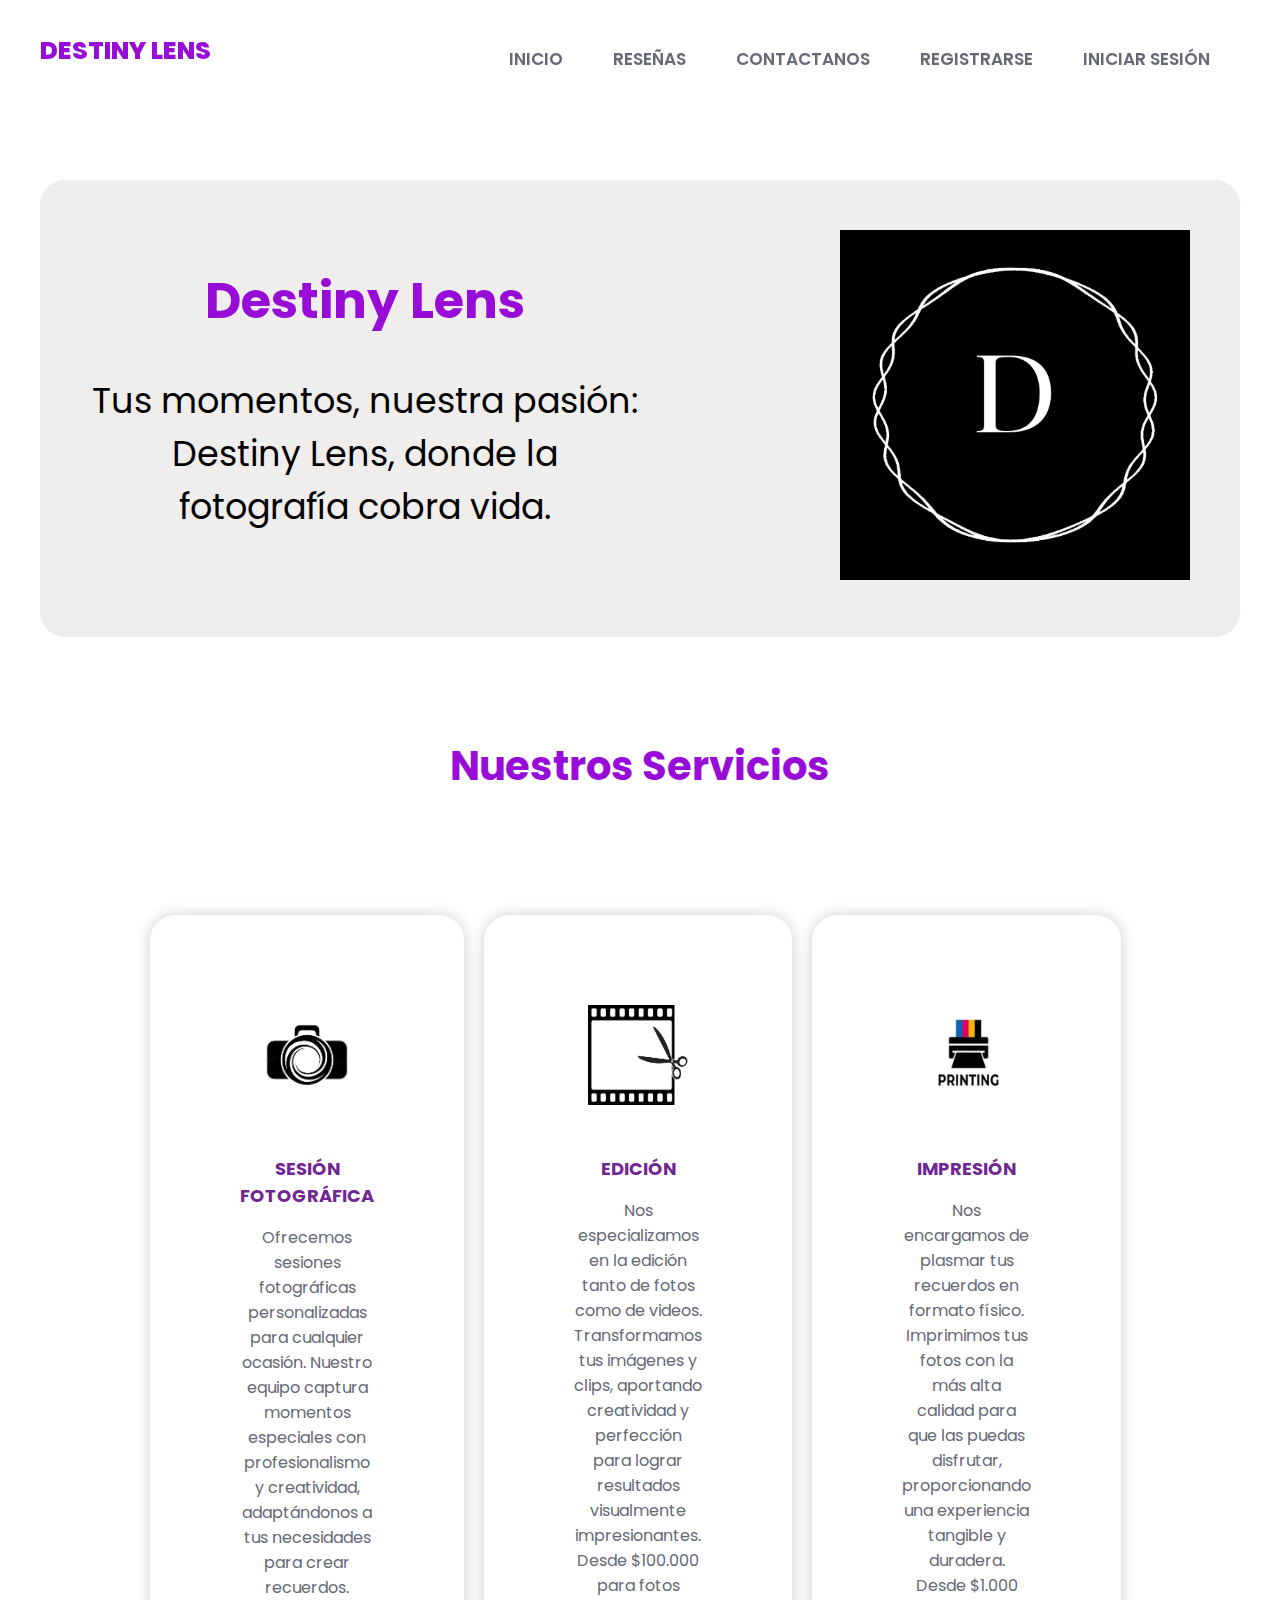
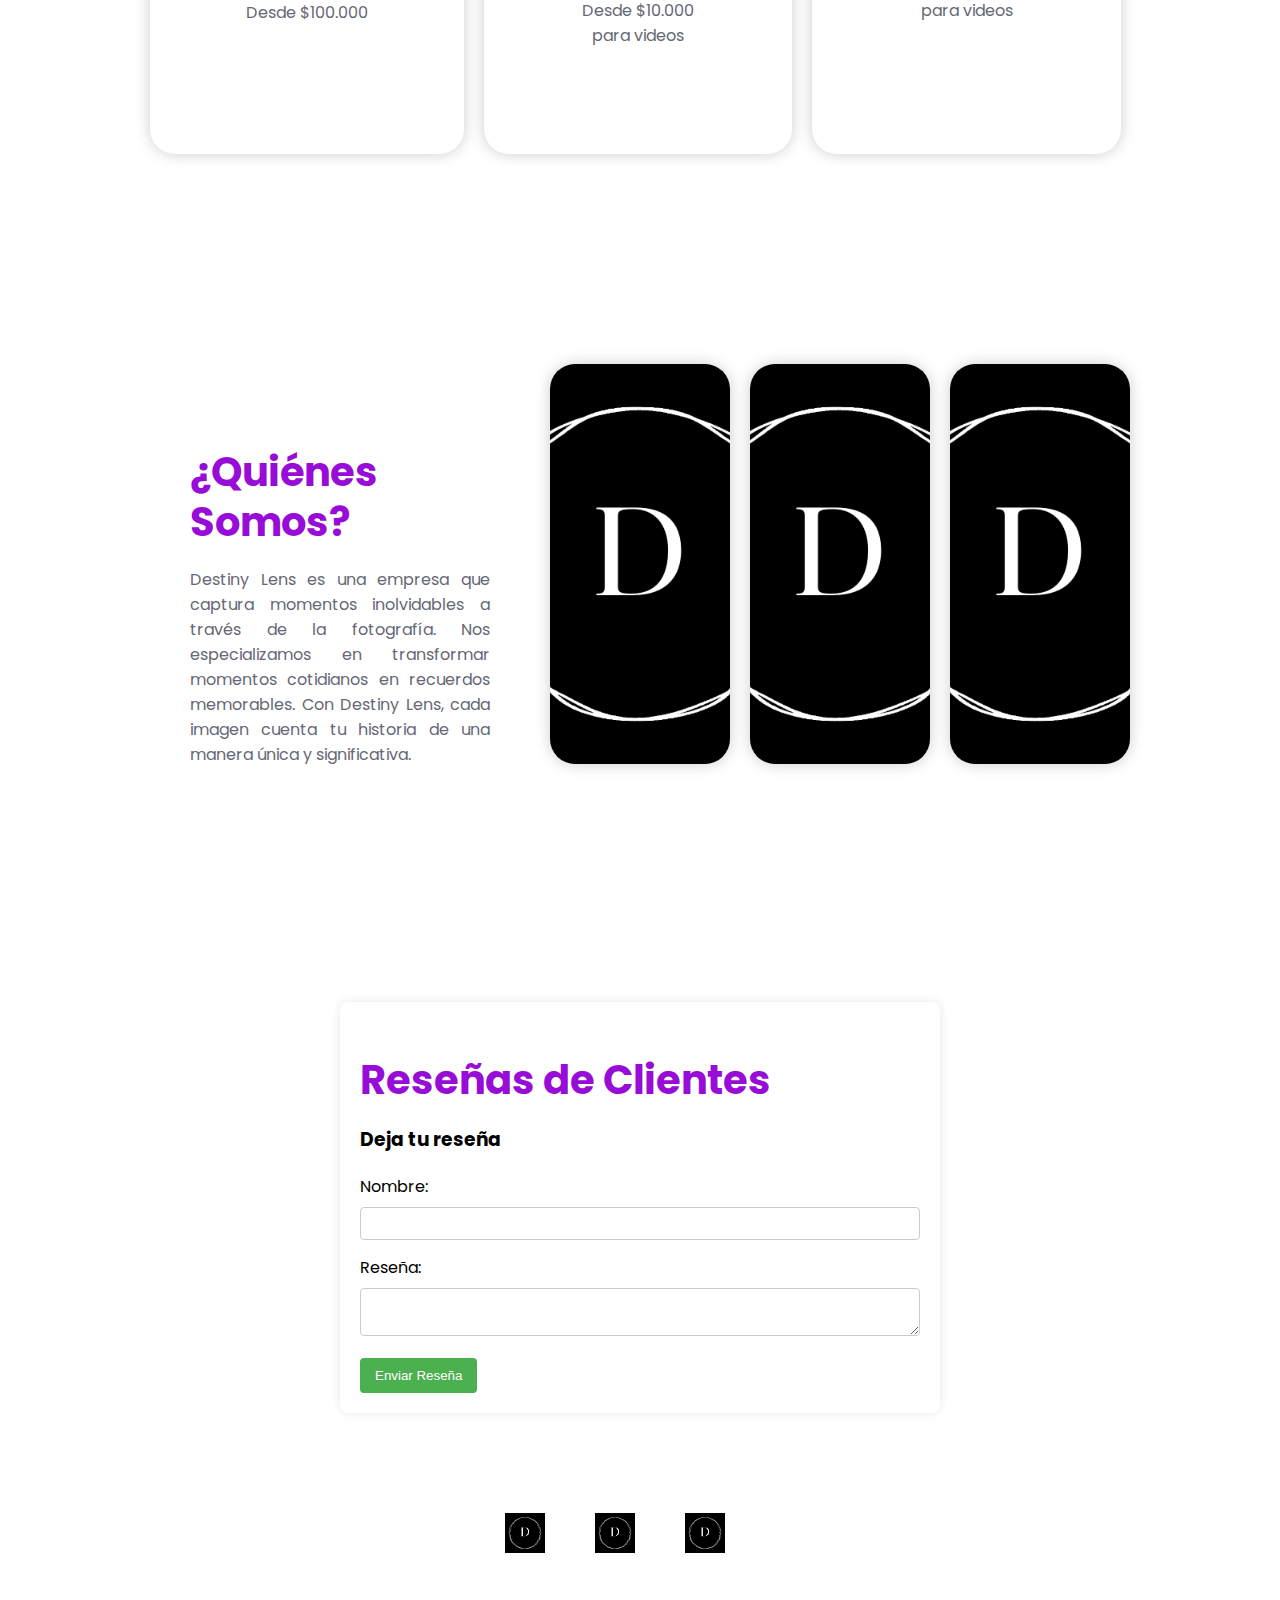
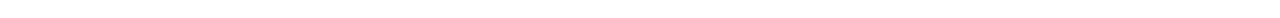
==== commit 5ef33e5b: "Revision y modificacion de codigo" ====
--- a/index.html
+++ b/index.html
@@ -146,12 +146,12 @@
                 <img src="Logo.png" alt="Instagram">
             </a>
 
-            <a href="#">
-                <img src="Logo.png" alt="Otra red social">
+            <a href="https://www.facebook.com/profile.php?id=61553878615953&mibextid=ZbWKwL">
+                <img src="Logo.png" alt="facebook">
             </a>
 
-            <a href="#">
-                <img src="Logo.png" alt="Otra red social">
+            <a href="https://twitter.com/makersfate">
+                <img src="Logo.png" alt="twitter">
             </a>
 
         </div>
--- a/style.css
+++ b/style.css
@@ -146,8 +146,9 @@
 
 .general-card h3 {
     font-size: 18px;
-    color: #656875;
+    color: rgb(113, 39, 147);
     margin-bottom: 15px;
+
 }
 
 .general-card p {
@@ -166,7 +167,7 @@
 h2 {
     font-size: 40px;
     line-height: 50px;
-    color: #121140;
+    color: rgb(151, 12, 215);
     margin-bottom: 20px;
 }
 
@@ -261,3 +262,98 @@
     margin-right: 50px;
    
 }
+
+/* Estilos para pantallas más pequeñas  */
+@media only screen and (max-width: 480px) {
+
+    .menu {
+        top: 5px; /* Ajuste de posición para móviles */
+    }
+
+    .header-content {
+        margin-top: 30px; 
+        padding: 15px; 
+        border-radius: 10px; 
+    }
+
+    .header-txt h1 {
+        font-size: 30px; 
+        margin-bottom: 15px; 
+    }
+
+    .header-txt p {
+        font-size: 16px; 
+        margin-bottom: 15px; 
+    }
+
+    .header-img img {
+        width: 100%; 
+    }
+
+    .general {
+        padding: 15px; 
+    }
+
+    .general-title {
+        margin-bottom: 15px; 
+    }
+
+    .general-card {
+        padding: 15px; 
+        margin: 5px;
+        border-radius: 10px; 
+        box-shadow: 0 0 10px rgba(0, 0, 0, 0.2);
+    }
+
+    .general-card img {
+        width: 60px; 
+        height: 60px; 
+        margin-bottom: 10px; 
+    }
+
+    h2 {
+        font-size: 24px; 
+        line-height: 30px; 
+        margin-bottom: 10px; 
+    }
+
+    .general-2 p {
+        font-size: 14px; 
+        margin-bottom: 15px; 
+    }
+
+    .review-container {
+        max-width: 100%; 
+        margin: 15px auto; 
+        padding: 10px; 
+        border-radius: 8px;
+        box-shadow: 0 0 10px rgba(0, 0, 0, 0.1);
+    }
+
+    .review {
+        padding: 5px; 
+        margin-bottom: 5px; 
+    }
+
+    form {
+        margin-top: 10px; 
+    }
+
+    label {
+        margin-bottom: 5px; 
+    }
+
+    input,
+    textarea {
+        margin-bottom: 10px; 
+    }
+
+    .footer {
+        padding: 30px 0; 
+    }
+
+    .footer-social img {
+        width: 30px;
+        margin-right: 20px; 
+    }
+}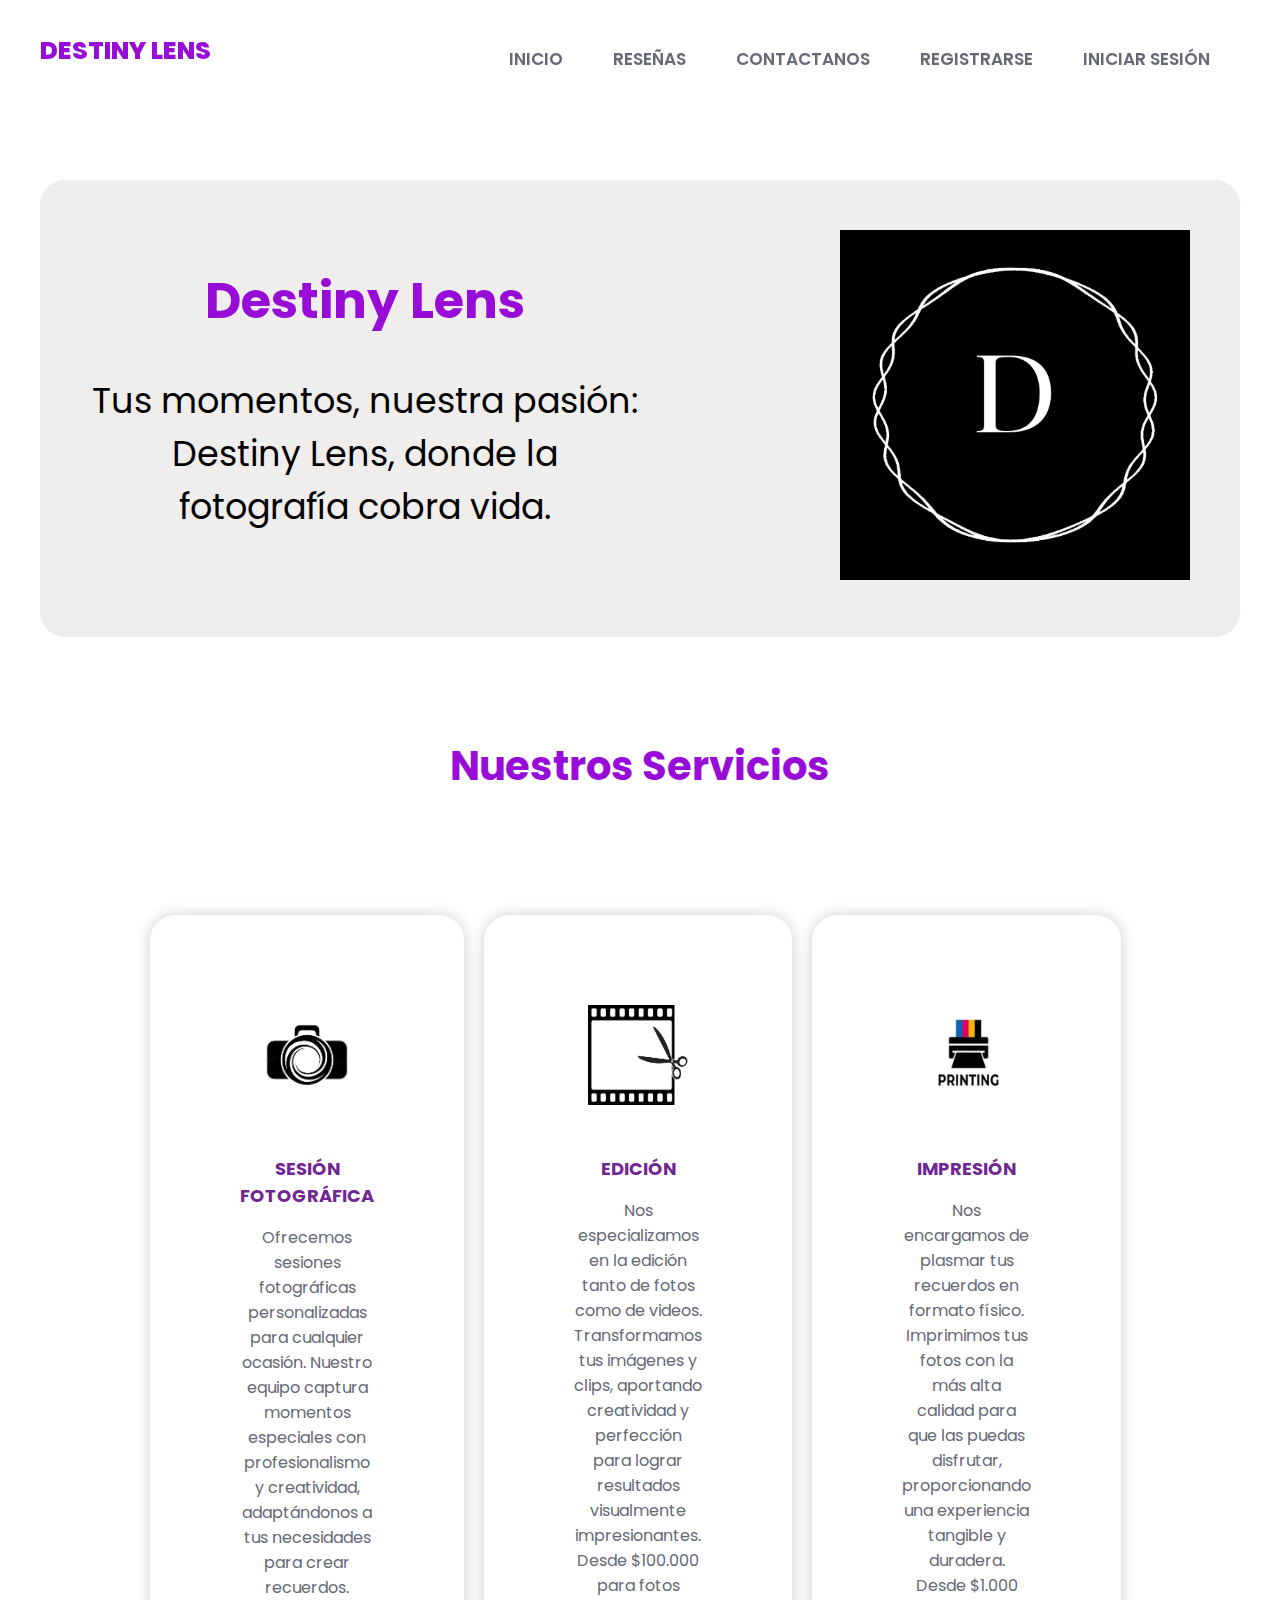
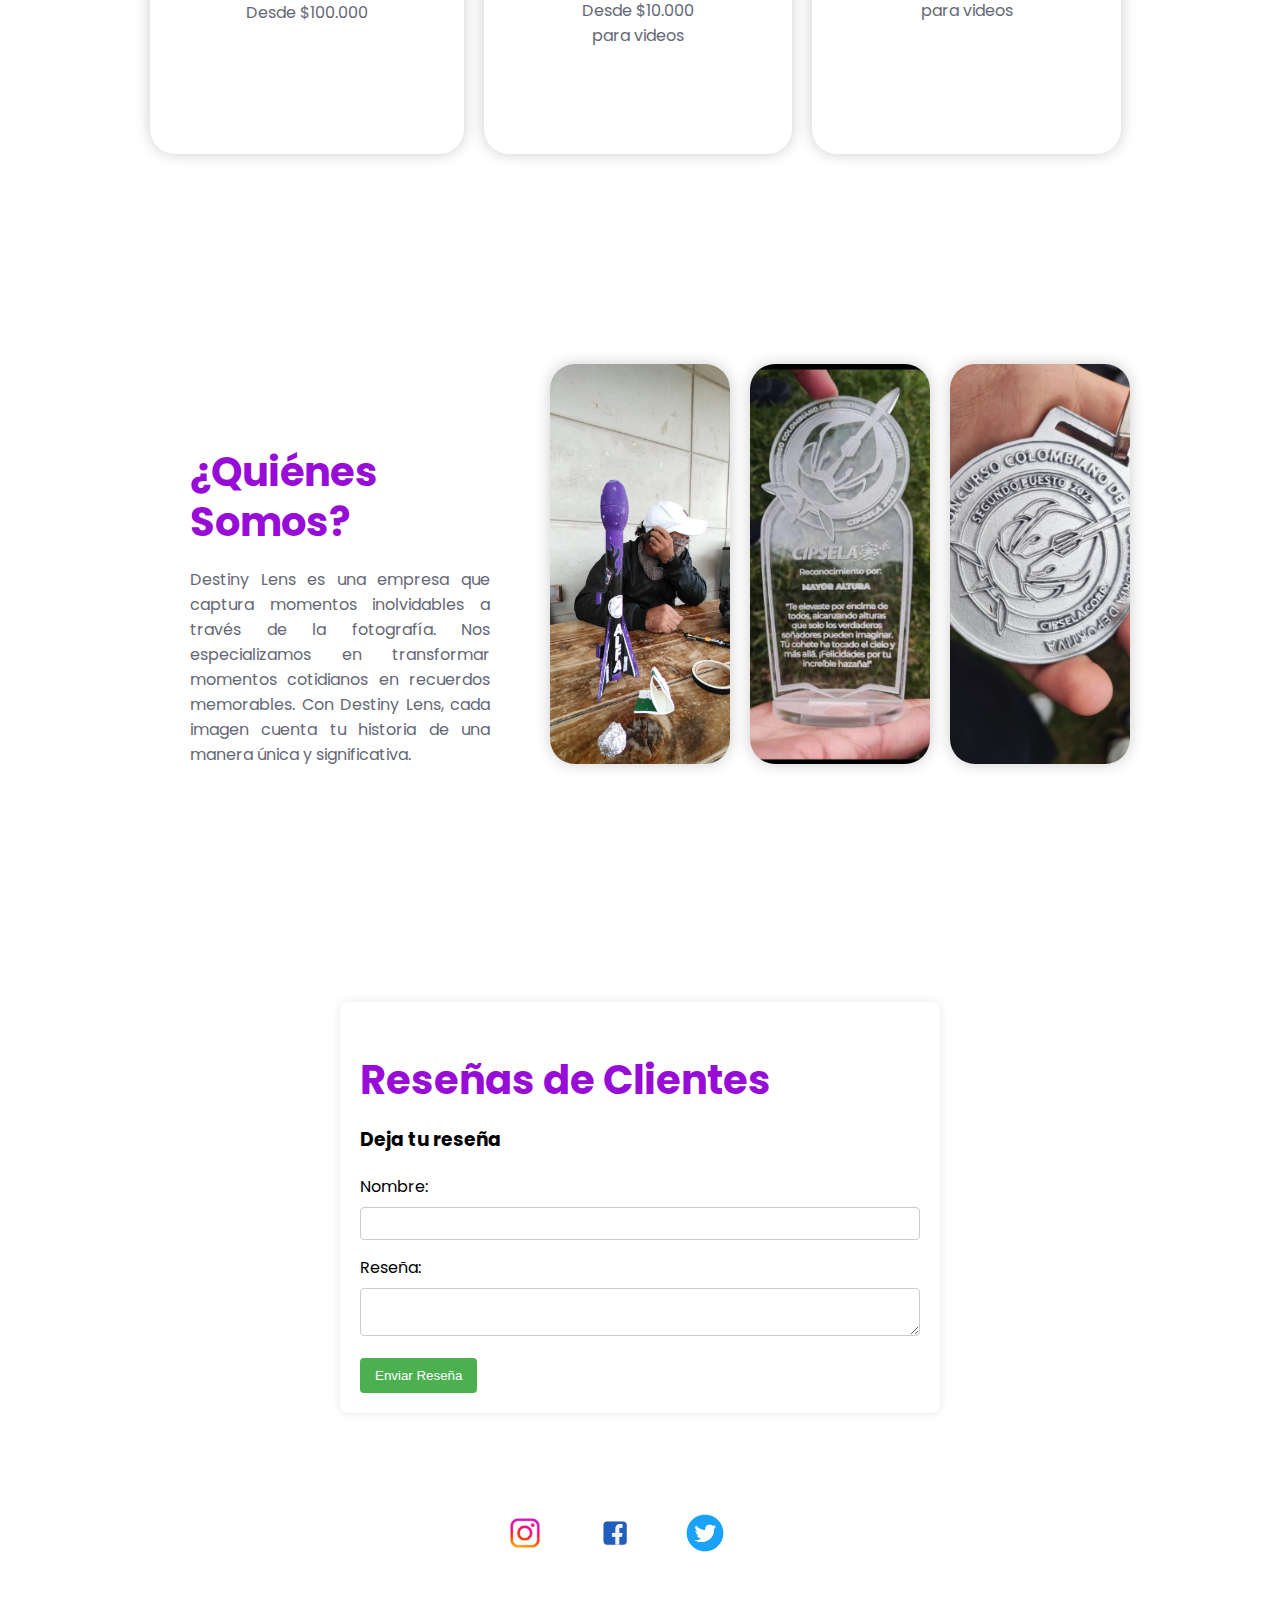
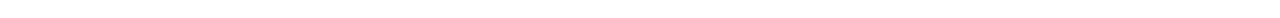
==== commit 413ca350: "Se verifico codigo html y css principal y se corrigio links" ====
--- a/index.html
+++ b/index.html
@@ -20,8 +20,8 @@
             <nav class="navbar">
                 <ul>
                     <li><a href="#">Inicio</a></li>
-                    <li><a href="#">Reseñas</a></li>
-                    <li><a href="#">Contactanos</a></li>
+                    <li><a href="#reseñas">Reseñas</a></li>
+                    <li><a href="#footer">Contactanos</a></li>
                     <li><a href="registro.html">Registrarse</a></li>
                     <li><a href="inicio_sesion.html">Iniciar Sesión</a></li>
                 </ul>
@@ -117,7 +117,7 @@
     </section>
 
     <!-- Reseñas de clientes -->
-    <div class="review-container">
+    <div  id="reseñas"  class="review-container">
         <h2>Reseñas de Clientes</h2>
 
         <!-- Contenedor para mostrar reseñas -->
@@ -138,20 +138,20 @@
     </div>
 
     <!-- Redes sociales -->
-    <footer class="footer container">
+    <footer id="footer" class="footer container">
 
         <div class="footer-social">
 
             <a href="https://instagram.com/pf.destinylens?igshid=OGQ5ZDc2ODk2ZA==">
-                <img src="Logo.png" alt="Instagram">
+                <img src="instagram.jfif" alt="Instagram">
             </a>
 
             <a href="https://www.facebook.com/profile.php?id=61553878615953&mibextid=ZbWKwL">
-                <img src="Logo.png" alt="facebook">
+                <img src="facebook.avif" alt="facebook">
             </a>
 
             <a href="https://twitter.com/makersfate">
-                <img src="Logo.png" alt="twitter">
+                <img src="twitter.avif" alt="twitter">
             </a>
 
         </div>
--- a/style.css
+++ b/style.css
@@ -182,10 +182,20 @@
 .bg-3 {
     width: 33%;
     height: 400px;
-    background-image: url(Logo.png);
     background-position: center center;
     background-repeat: no-repeat;
     background-size: cover;
+}
+
+.bg-1 {
+    background-image: url(imagen1.jpeg);
+}
+
+.bg-2 {
+    background-image: url(imagen2.jpeg);
+}
+.bg-3 {
+    background-image: url(imagen3.jpeg);
 }
 
 
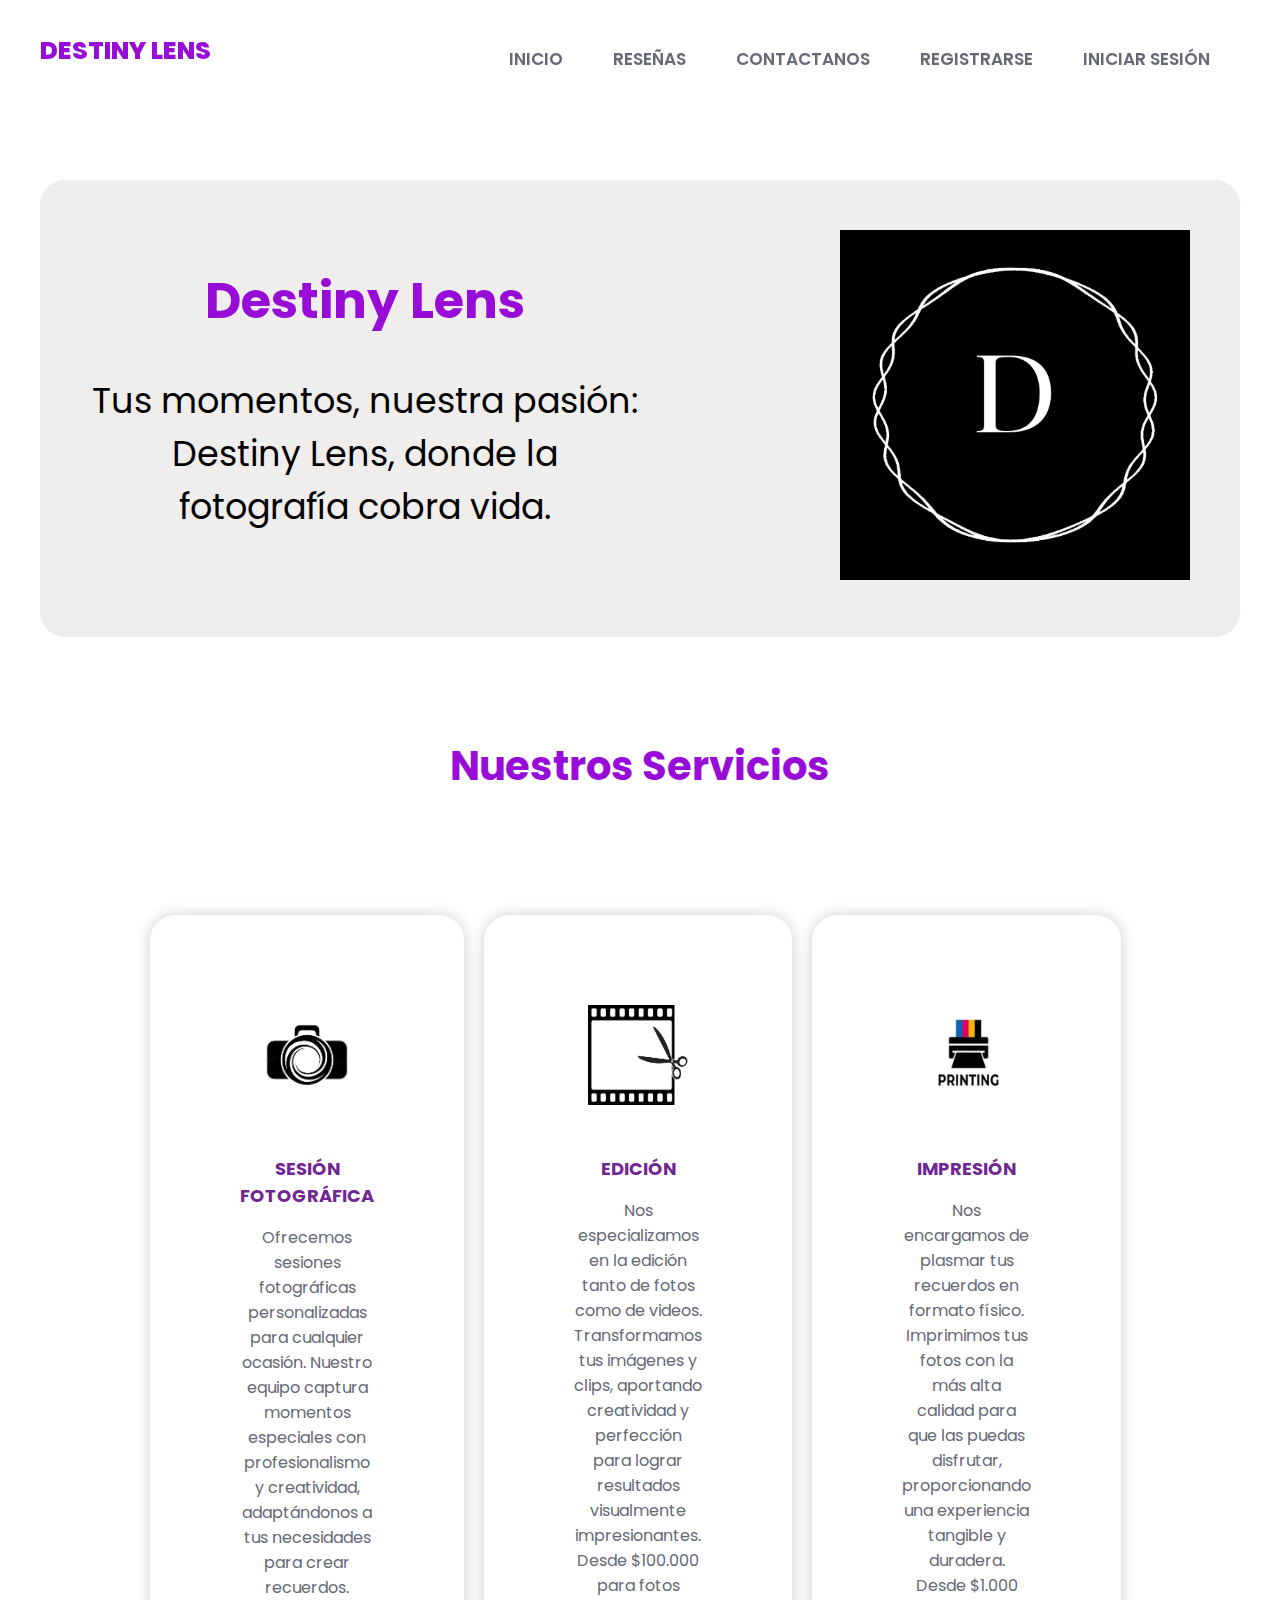
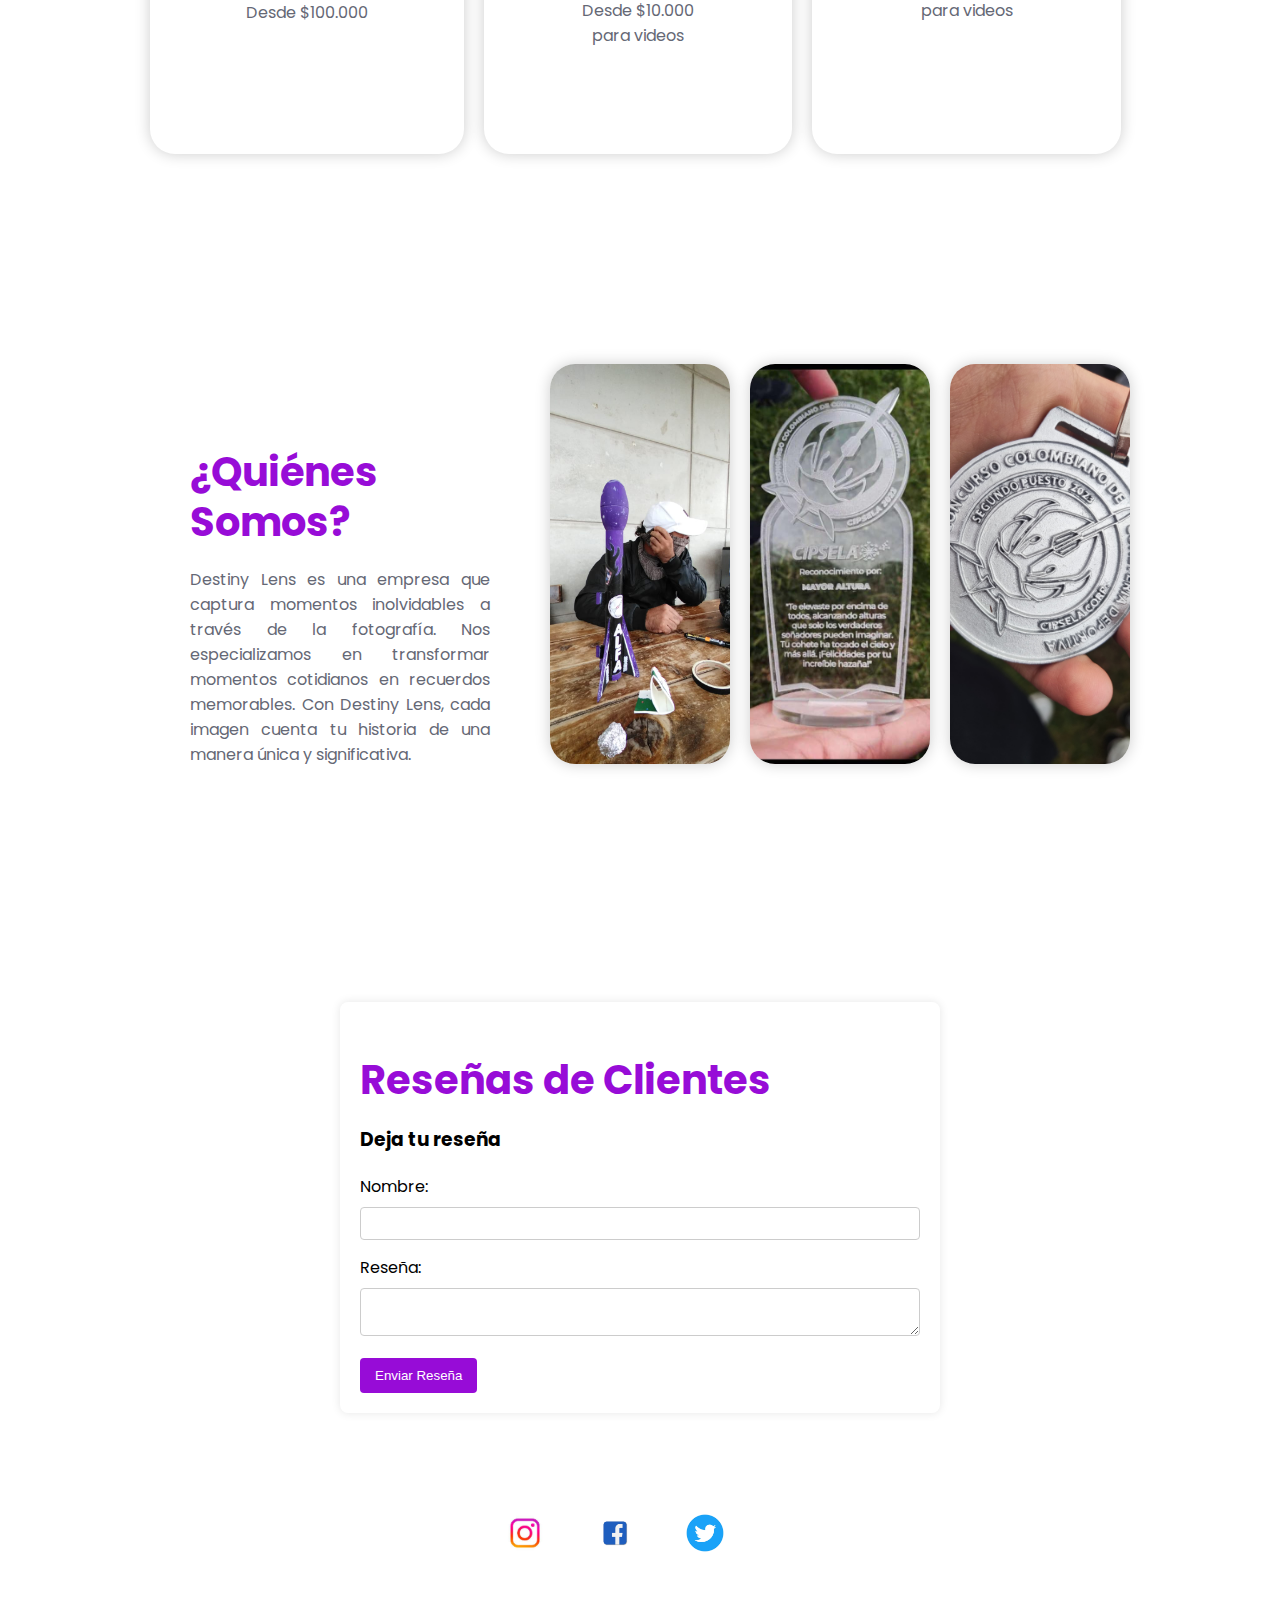
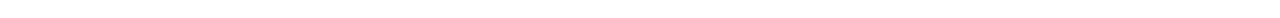
==== commit 9b6f5a6c: "Correcion de registro y modificacion color" ====
--- a/index.html
+++ b/index.html
@@ -5,7 +5,7 @@
     <meta name="viewport" content="width=device-width, initial-scale=1.0">
     <title>Destiny Lens</title>
     <link rel="stylesheet" href="style.css">
-    <script src="script.js"></script>
+    
 </head>
 <body>
 
@@ -157,6 +157,7 @@
         </div>
 
     </footer>
+    <script src="script.js"></script>
 
 </body>
 
--- a/style.css
+++ b/style.css
@@ -236,7 +236,7 @@
 }
 
 button {
-    background-color: #4caf50;
+    background-color: rgb(151, 12, 215);
     color: #fff;
     padding: 10px 15px;
     border: none;
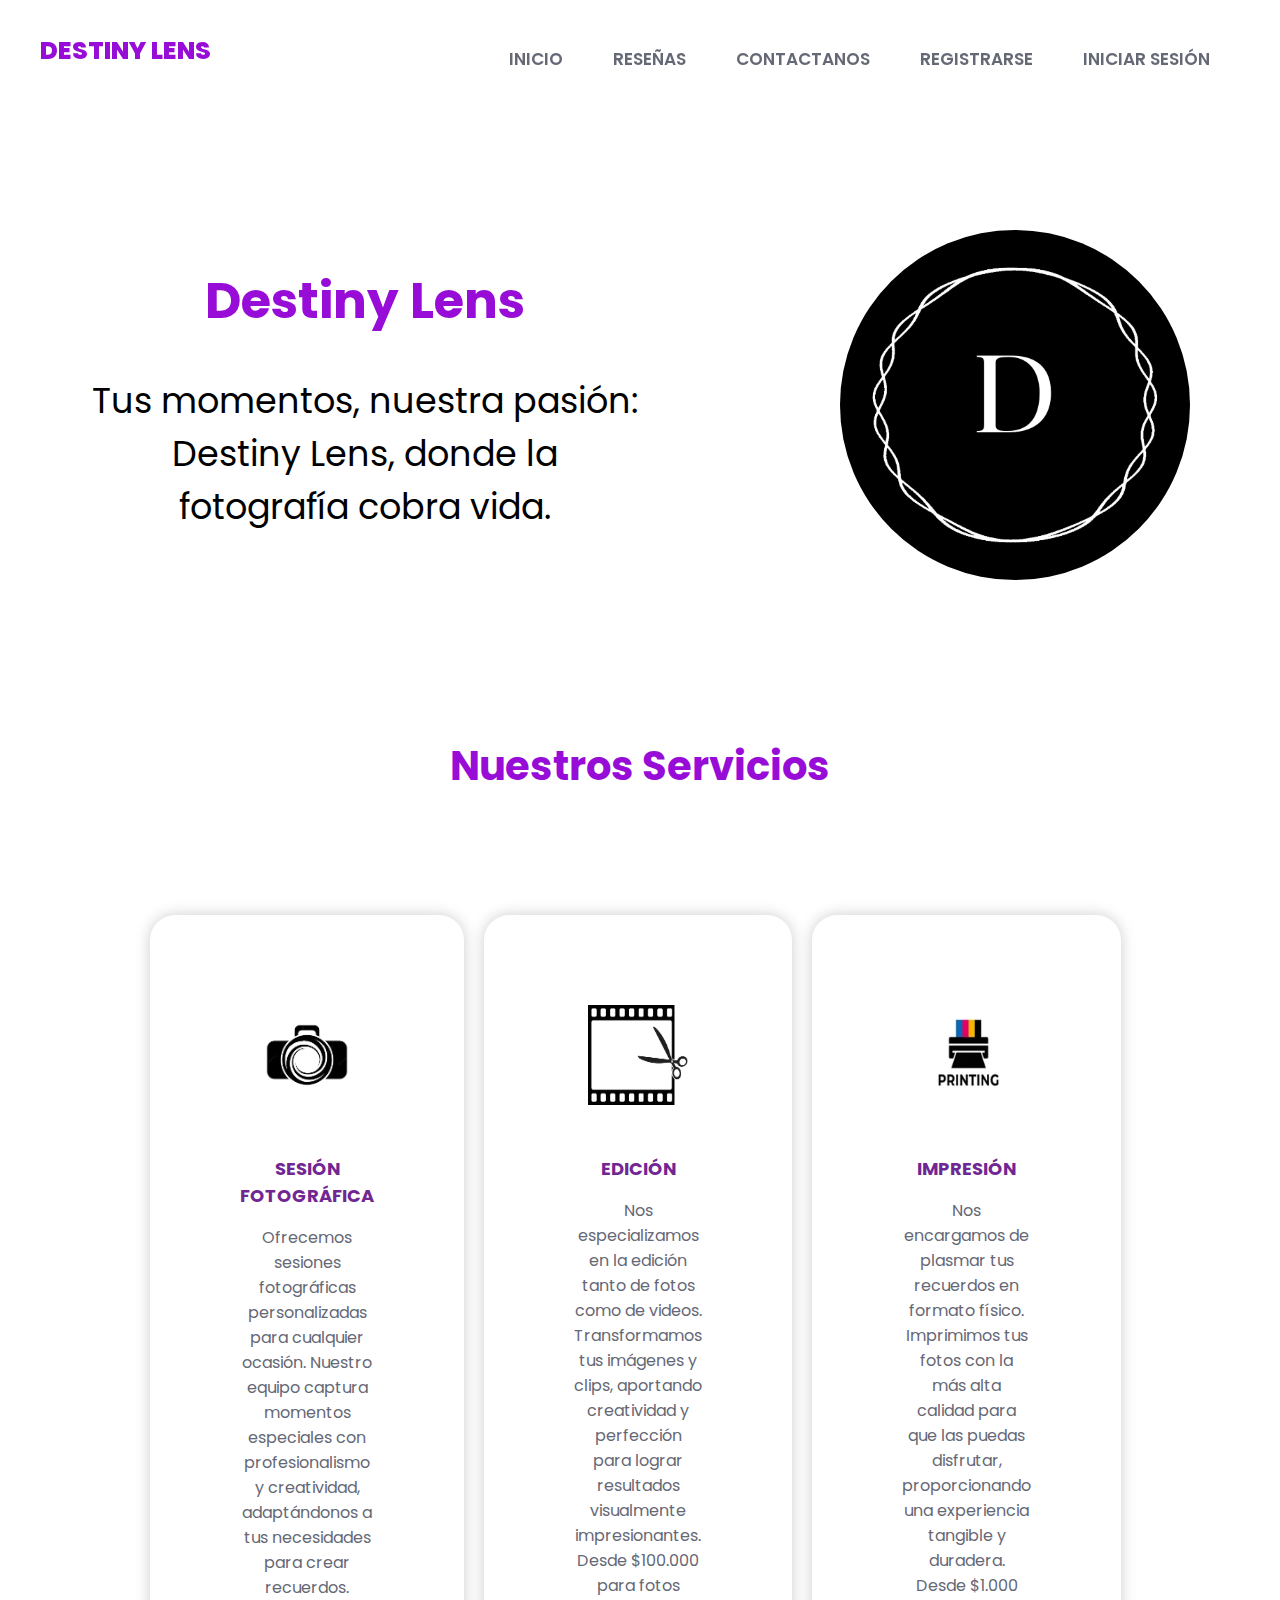
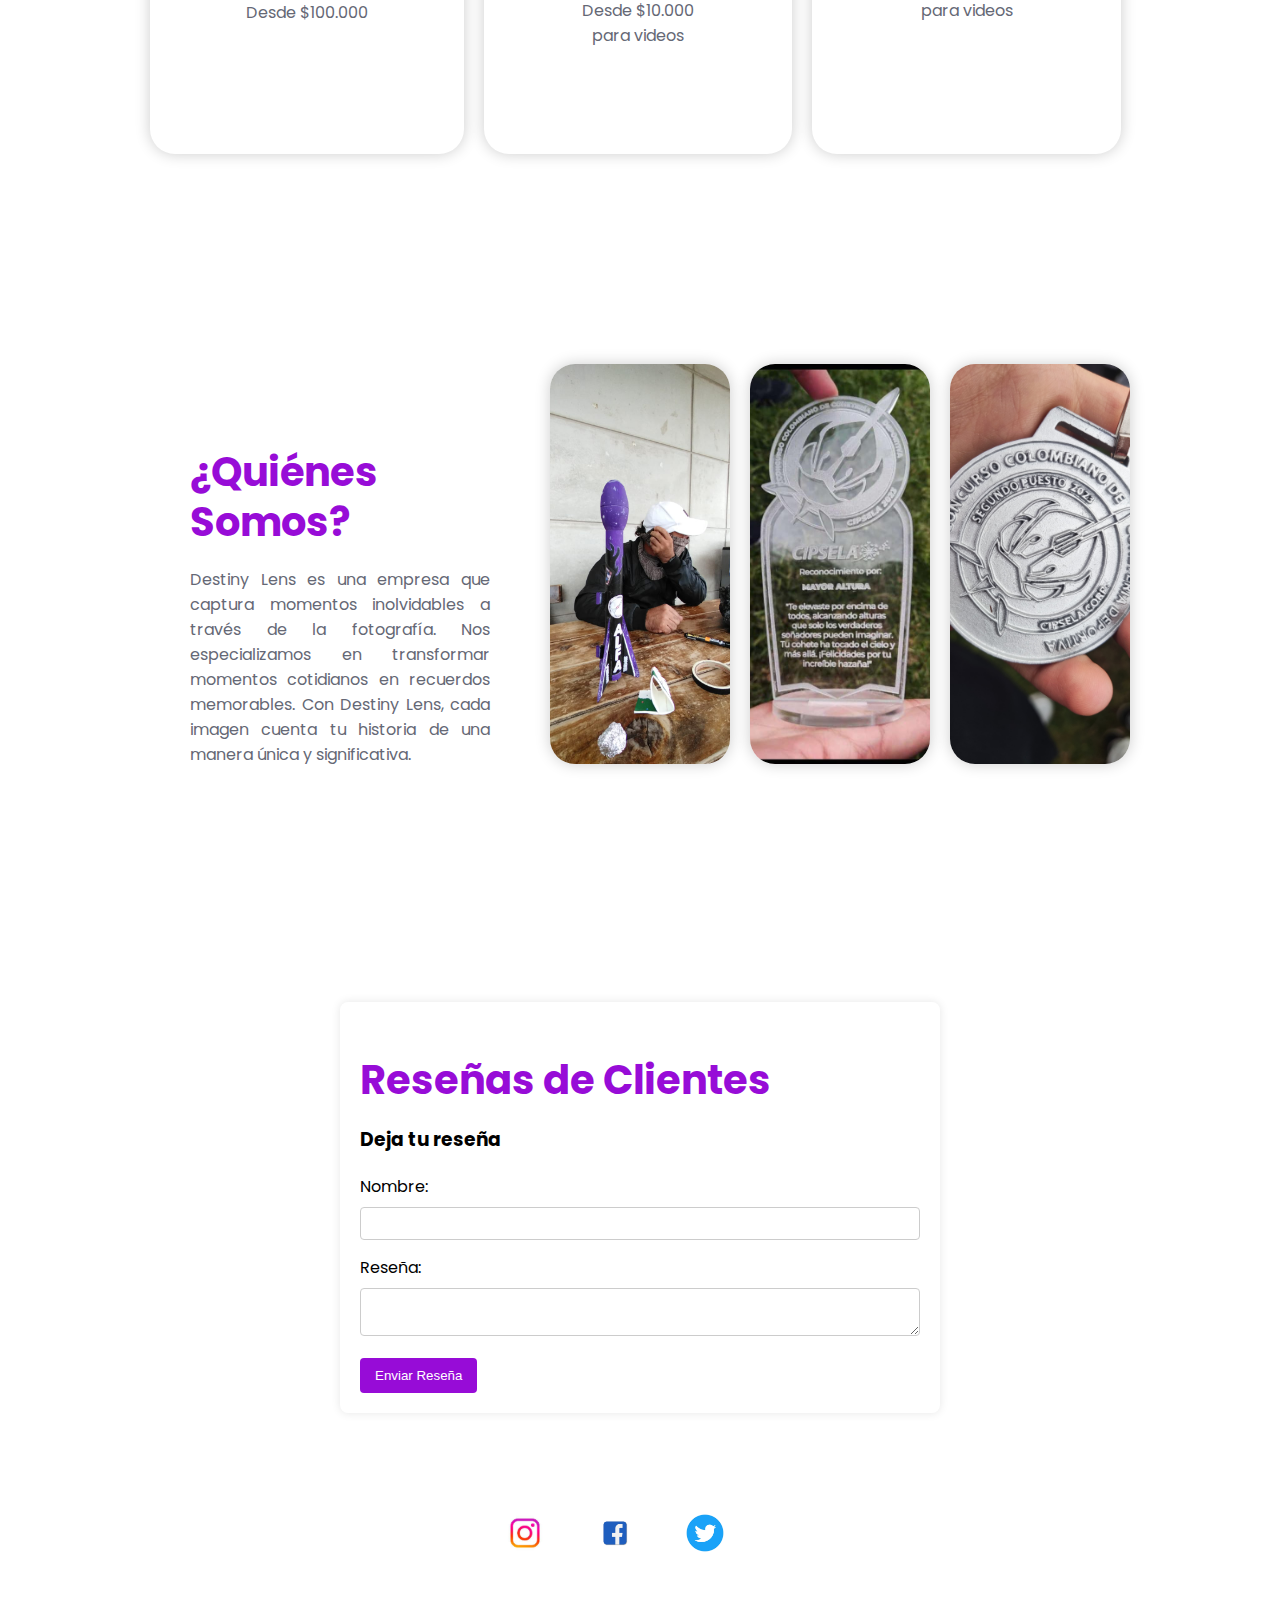
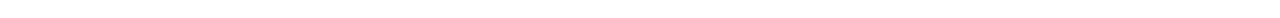
==== commit 905da3d5: "Modificaciones" ====
--- a/index.html
+++ b/index.html
@@ -4,6 +4,7 @@
     <meta charset="UTF-8">
     <meta name="viewport" content="width=device-width, initial-scale=1.0">
     <title>Destiny Lens</title>
+    <link href='https://unpkg.com/boxicons@2.1.4/css/boxicons.min.css' rel='stylesheet'>
     <link rel="stylesheet" href="style.css">
     
 </head>
@@ -14,8 +15,9 @@
 
         <!-- Menú de navegación -->
         <div class="menu container">
+           
             <h1 class="nombre">Destiny Lens</h1>
-
+                
             <!-- Navegación -->
             <nav class="navbar">
                 <ul>
@@ -141,19 +143,18 @@
     <footer id="footer" class="footer container">
 
         <div class="footer-social">
-
-            <a href="https://instagram.com/pf.destinylens?igshid=OGQ5ZDc2ODk2ZA==">
-                <img src="instagram.jfif" alt="Instagram">
+            <a href="https://www.instagram.com/pf.destinylens?igshid=OGQ5ZDc2ODk2ZA%3D%3D">
+                <img src="instagram.jfif" alt="instagram">
             </a>
 
             <a href="https://www.facebook.com/profile.php?id=61553878615953&mibextid=ZbWKwL">
-                <img src="facebook.avif" alt="facebook">
+                <img src="facebook.avif" alt="Facebook">
             </a>
 
             <a href="https://twitter.com/makersfate">
                 <img src="twitter.avif" alt="twitter">
             </a>
-
+            
         </div>
 
     </footer>
--- a/style.css
+++ b/style.css
@@ -12,6 +12,8 @@
 /* Estilo del cuerpo de la página */
 body {
     font-family: 'Poppins', sans-serif;
+    background-color: white;
+   
 }
 
 /* Encabezado */
@@ -72,12 +74,13 @@
     justify-content: center;
 }
 
+
 /* Slogan y logo */
 .header-content {
     margin-top: 100px;
     display: flex;
     padding: 50px;
-    background-color: #f0eded;
+    background-color: transparent;
     border-radius: 25px;
 }
 
@@ -102,10 +105,12 @@
 .header-img {
     width: 50%;
     text-align: right;
+    
 }
 
 .header-img img {
     width: 350px;
+    border-radius: 50%;
 }
 
 /* Nuestros servicios */
@@ -245,7 +250,7 @@
 }
 
 button:hover {
-    background-color: #45a049;
+    background-color: rgb(215, 12, 177);
 }
 
 
@@ -253,7 +258,7 @@
 /* Redes sociales */
 .footer {
     padding: 50px 0;
-    background-color: #ffffff;
+    background-color: transparent;
     display: flex;
     justify-content: space-between;
     justify-content: center;
@@ -359,11 +364,13 @@
     }
 
     .footer {
-        padding: 30px 0; 
+        padding: 20px 0; 
     }
 
     .footer-social img {
         width: 30px;
         margin-right: 20px; 
     }
+
+    
 }